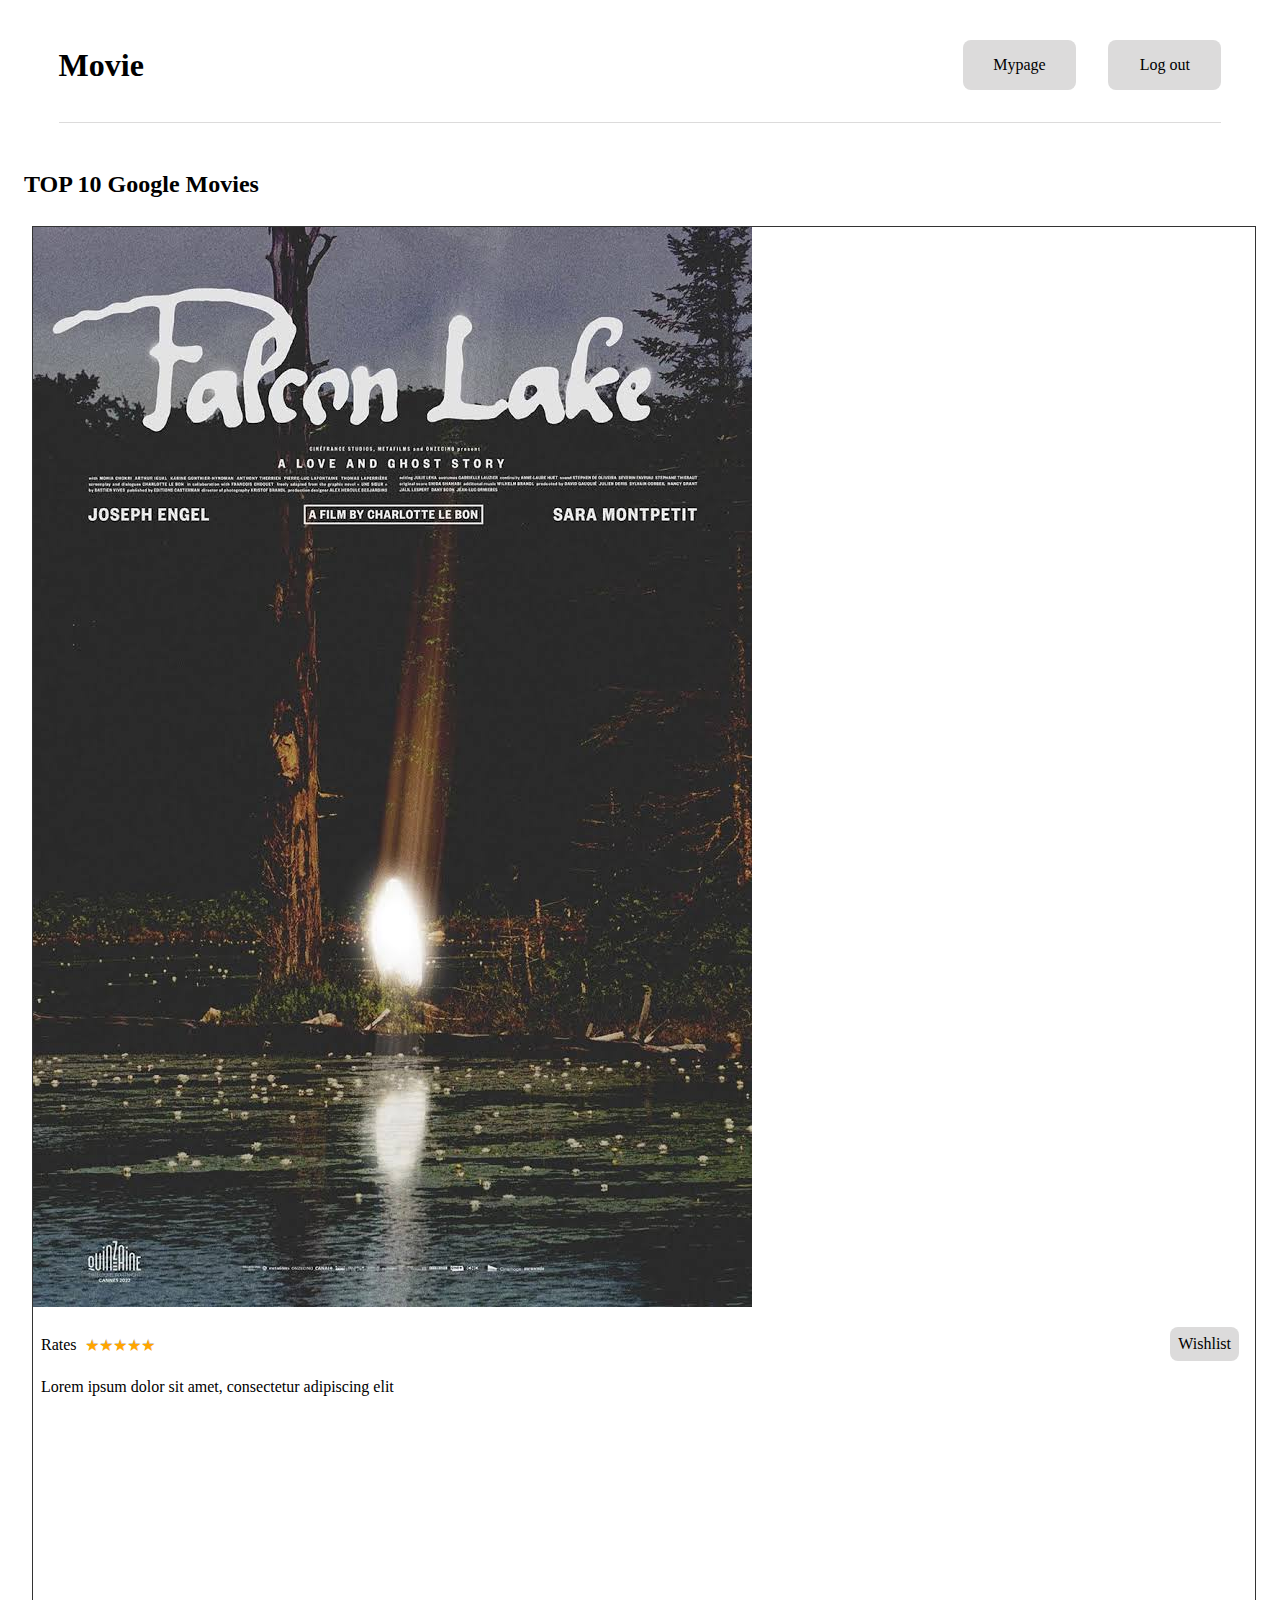
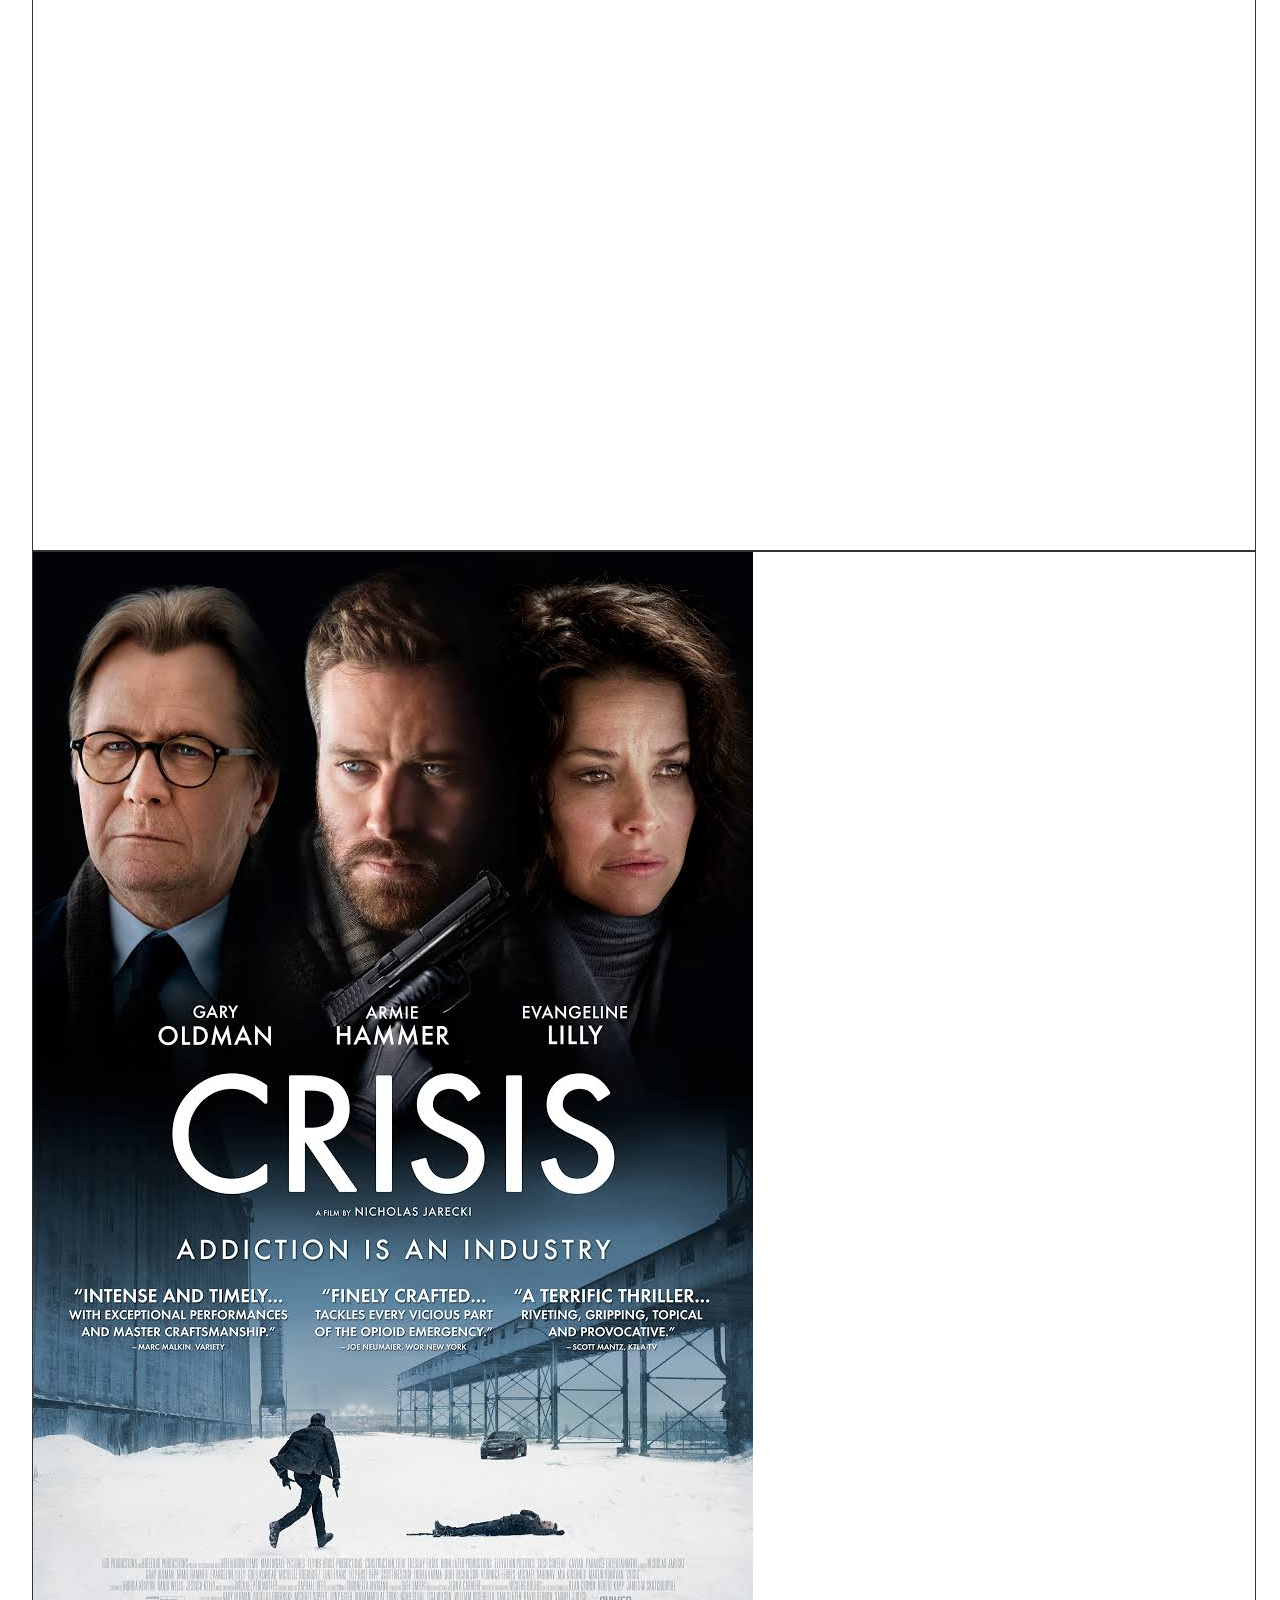
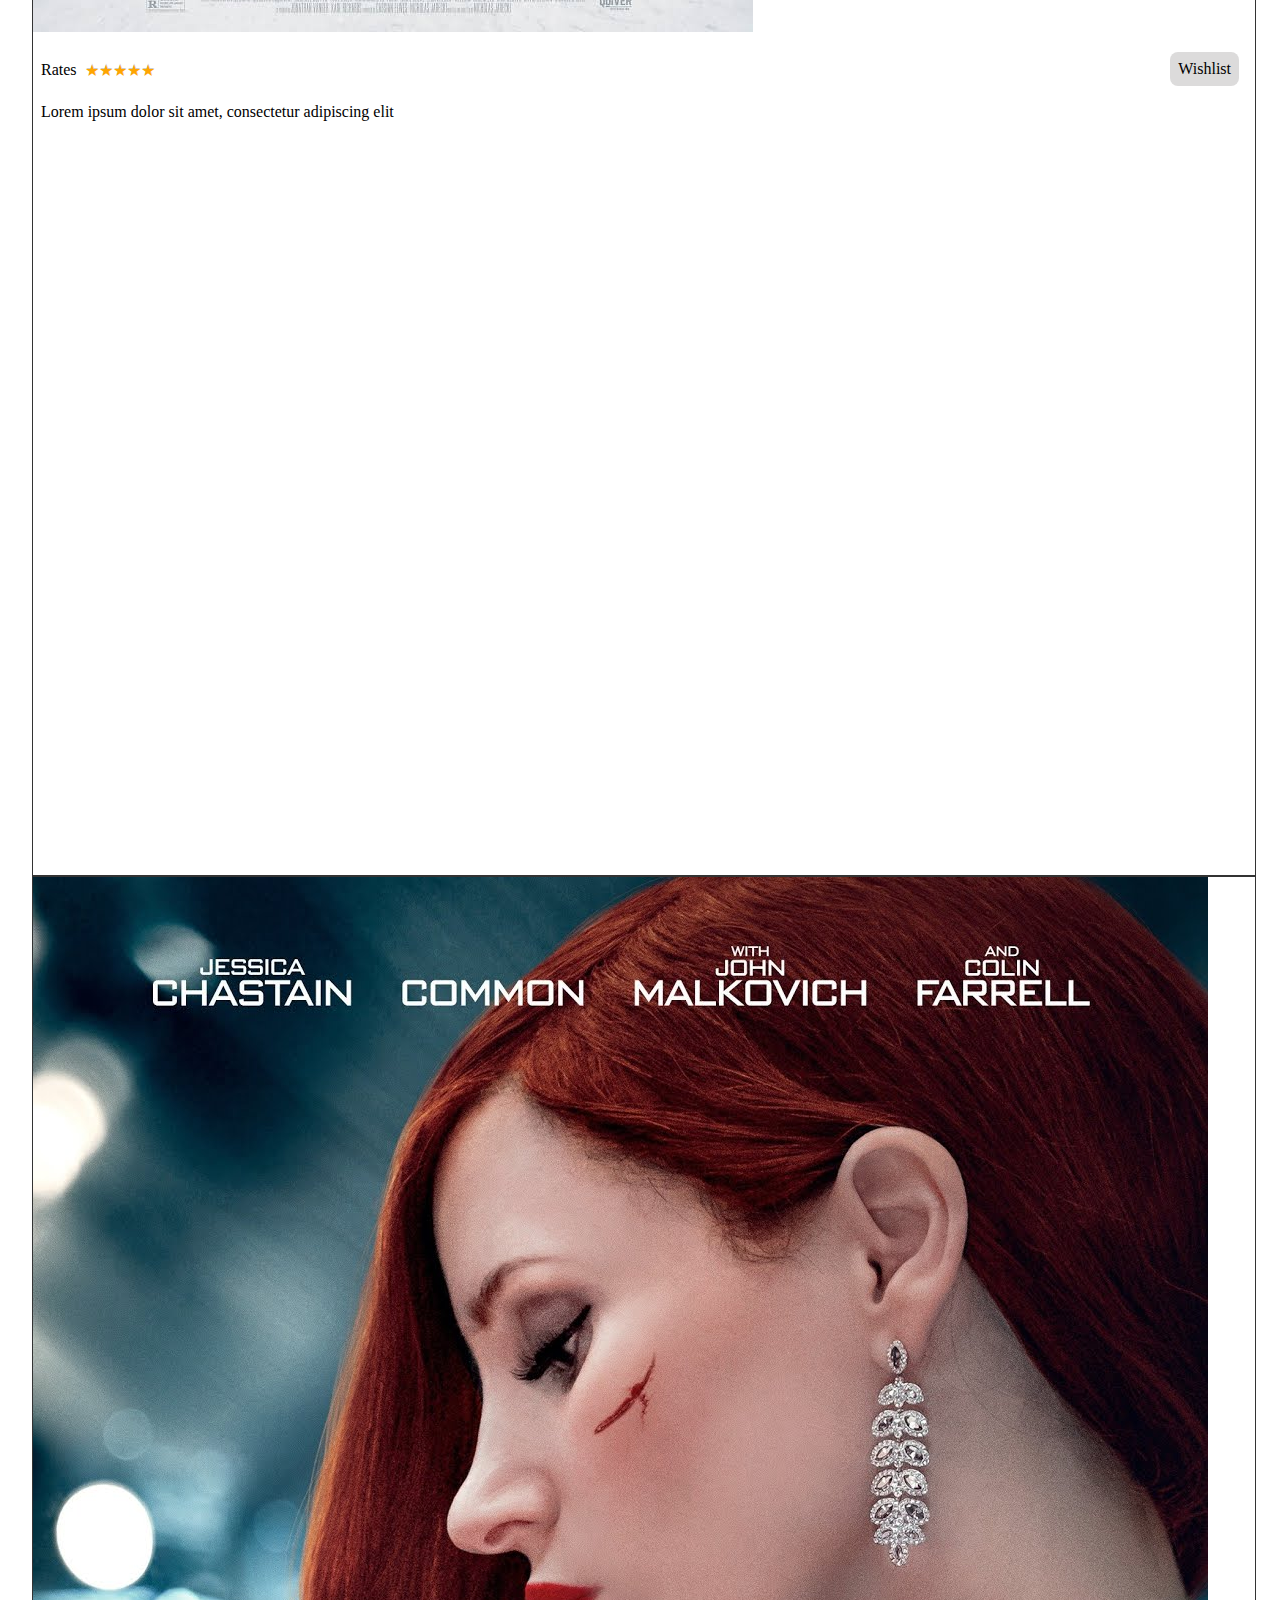
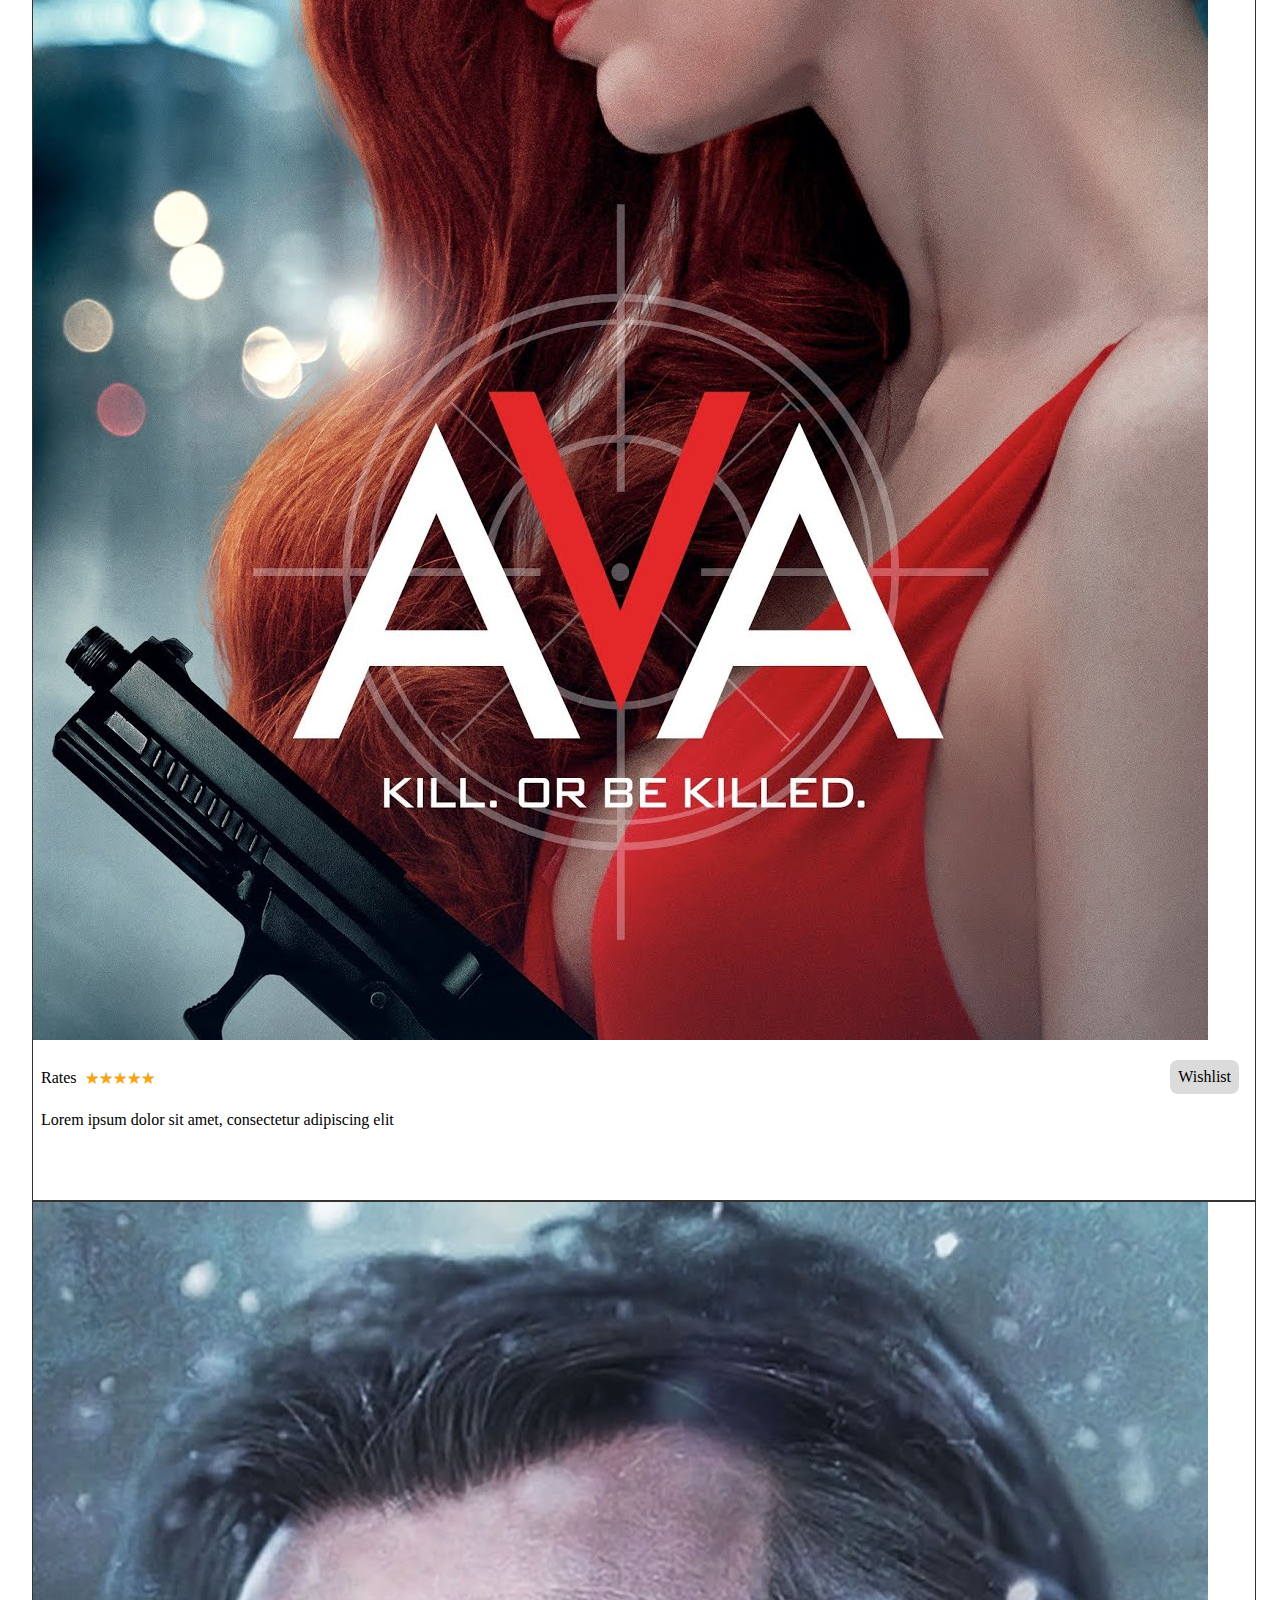
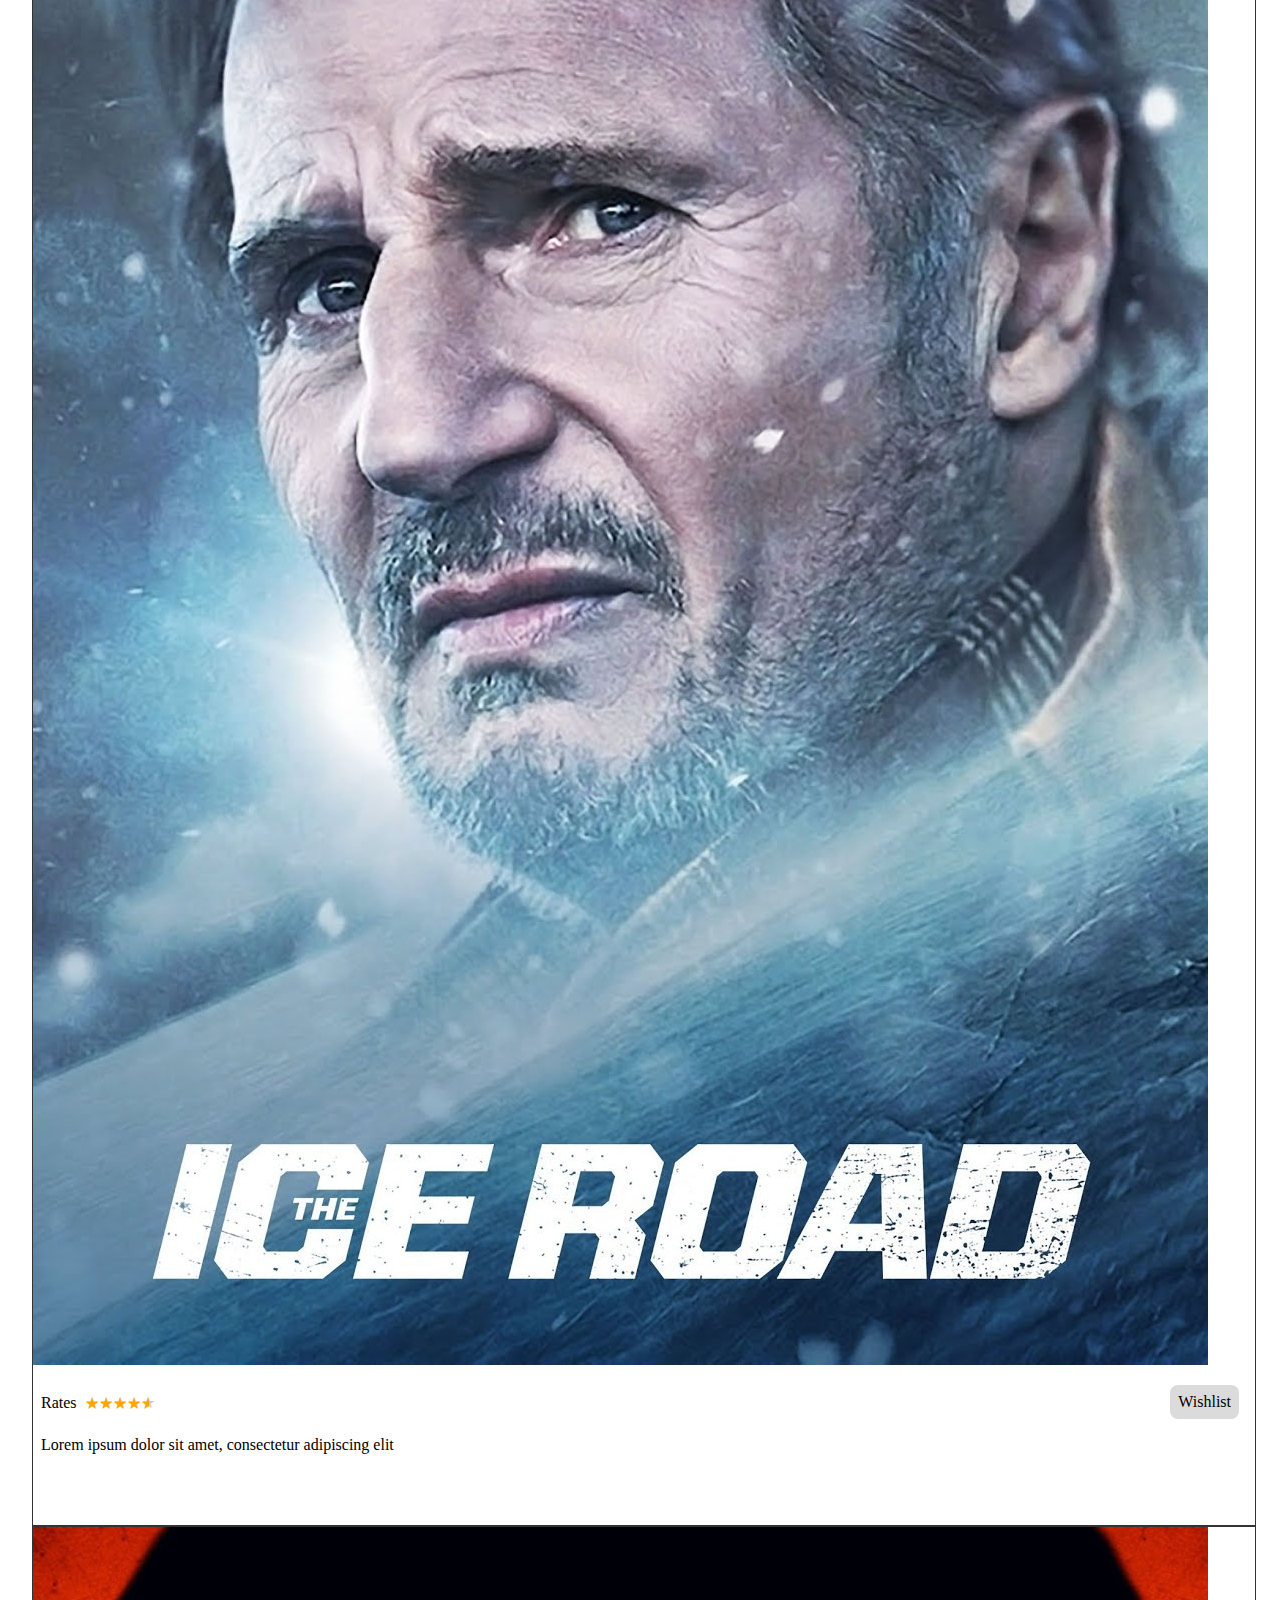
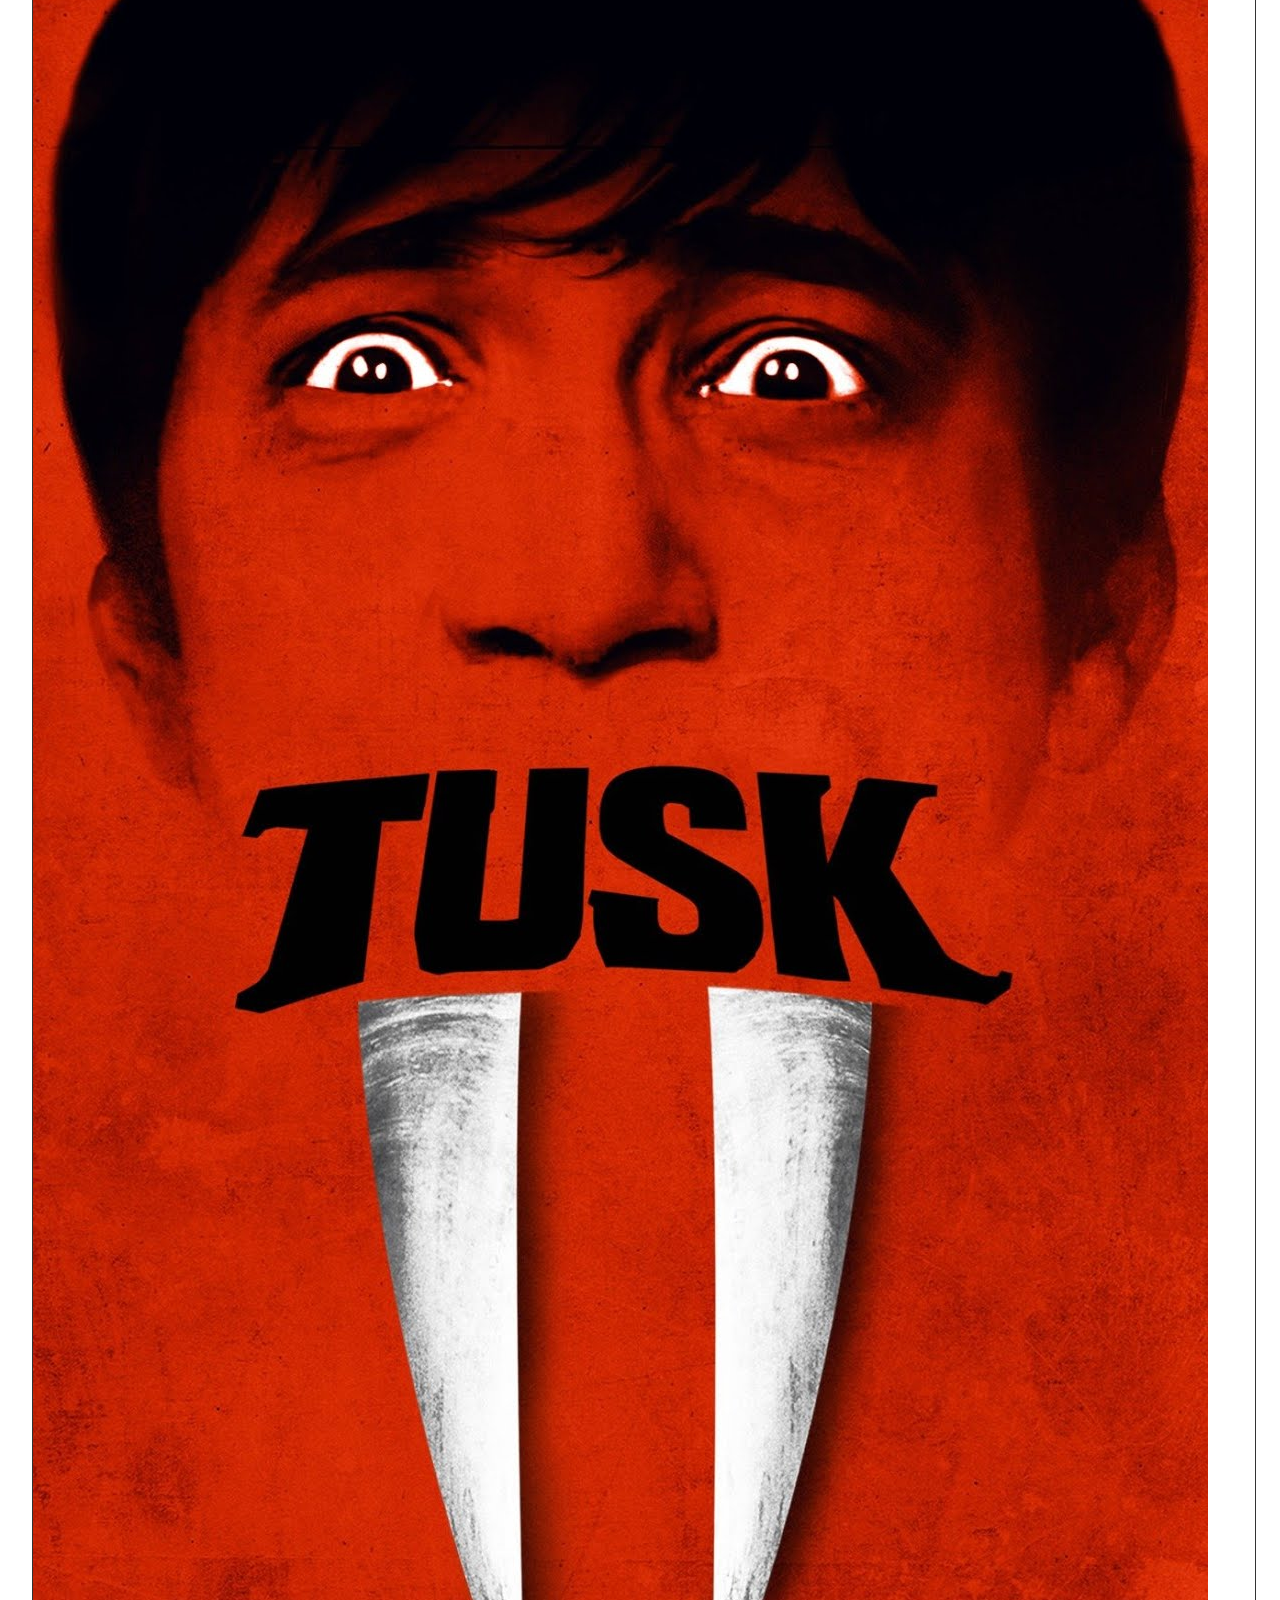
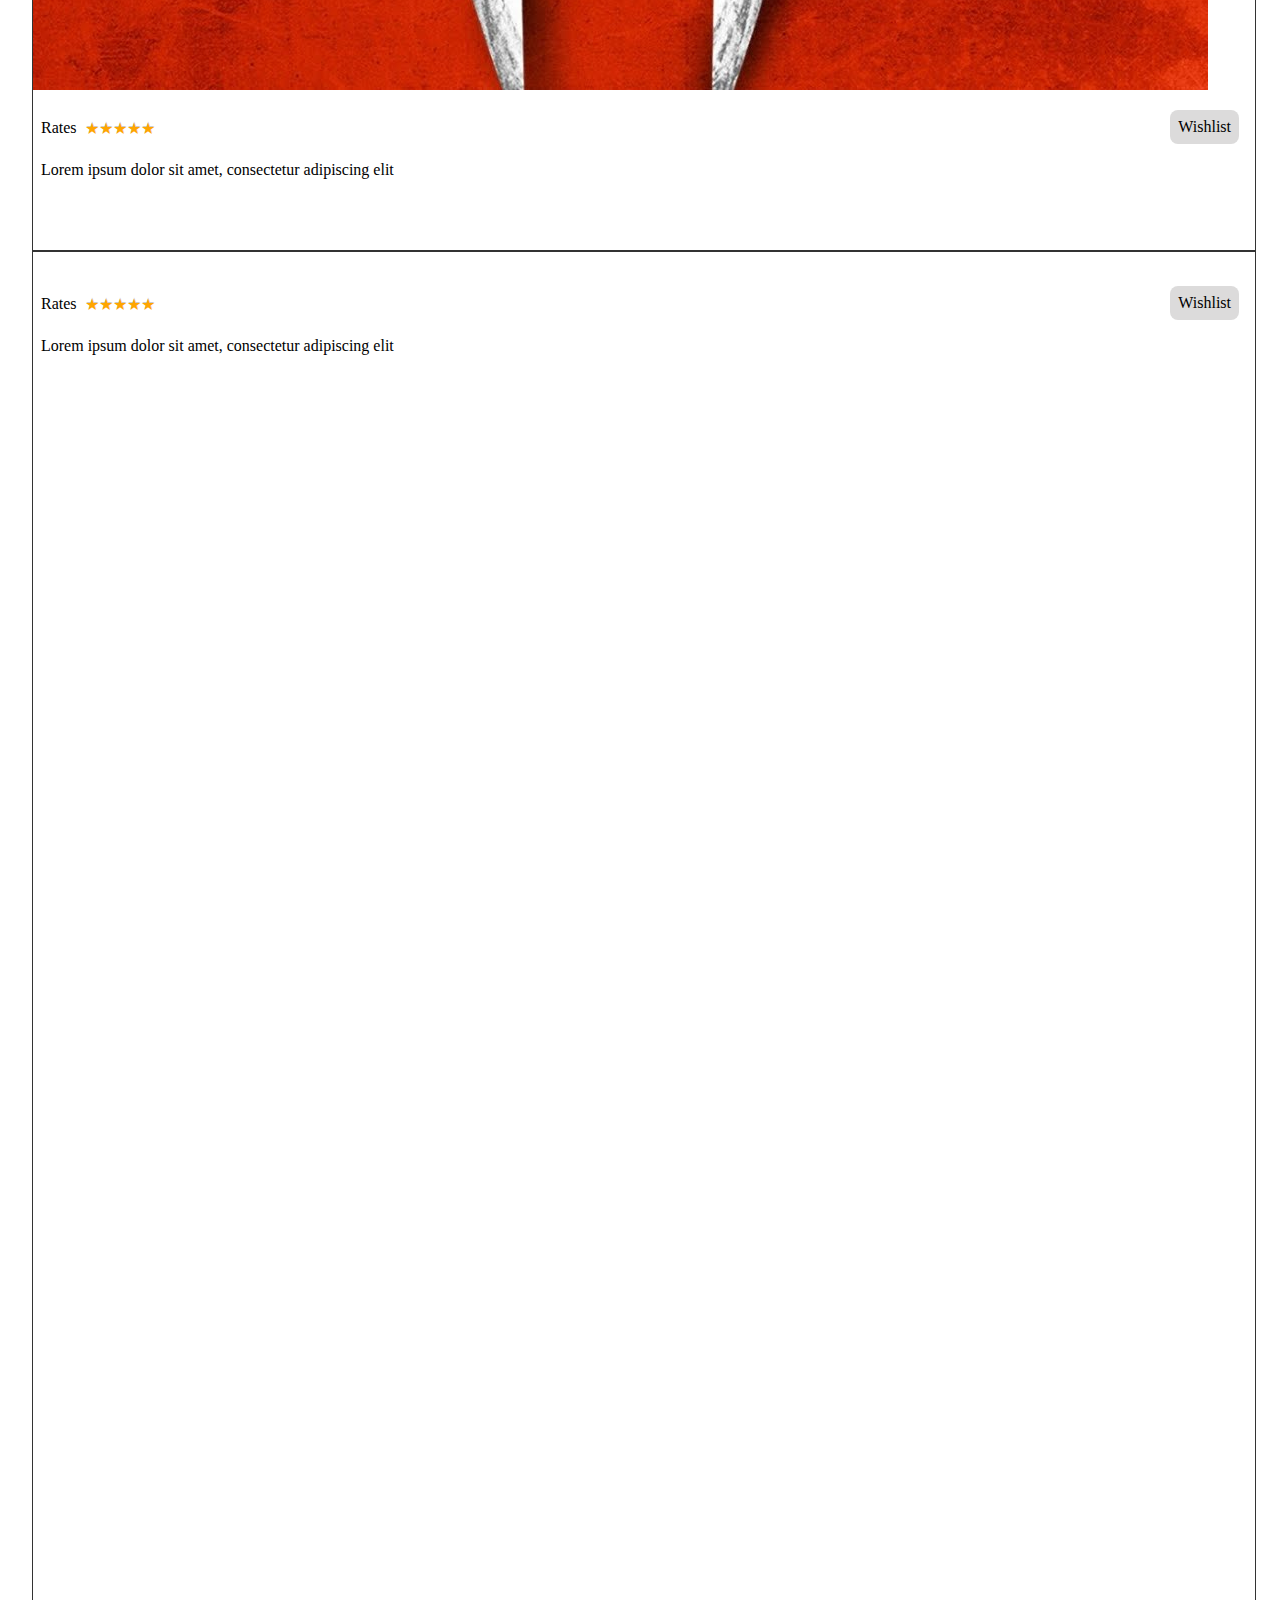
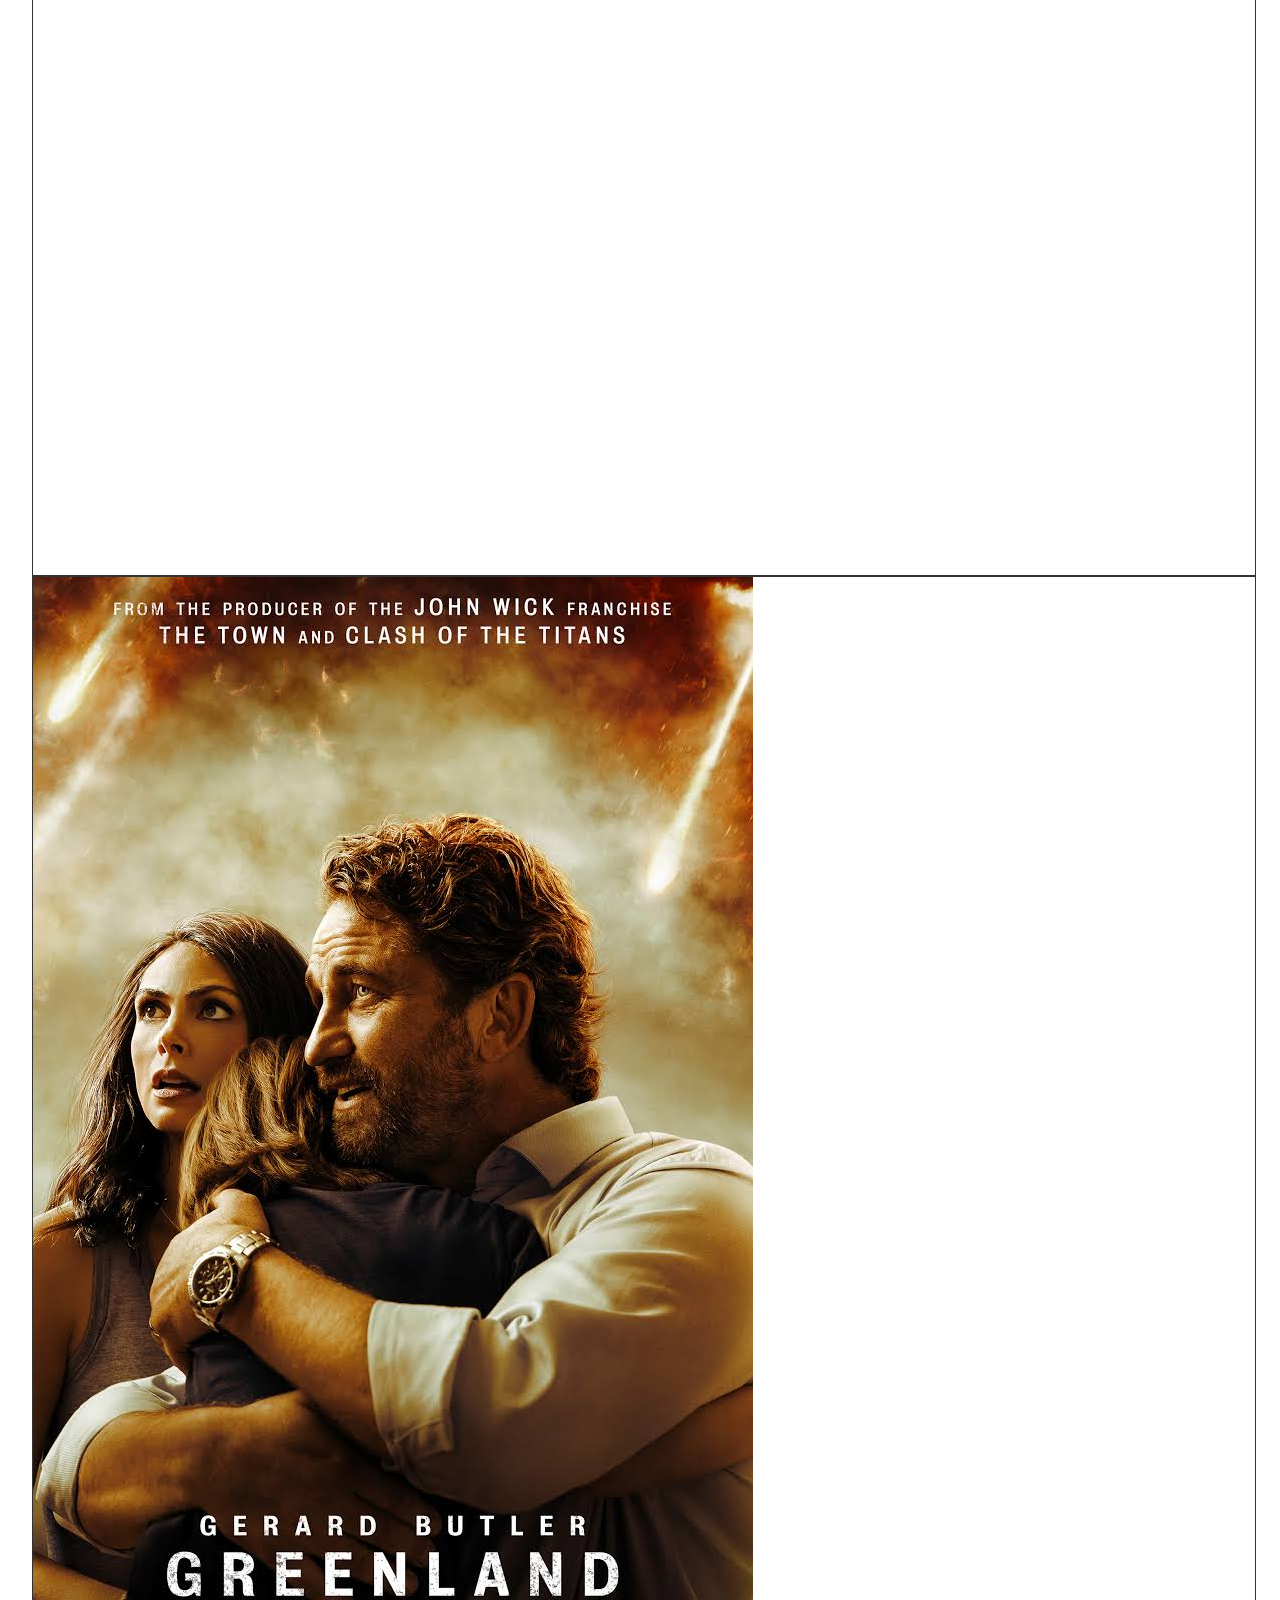
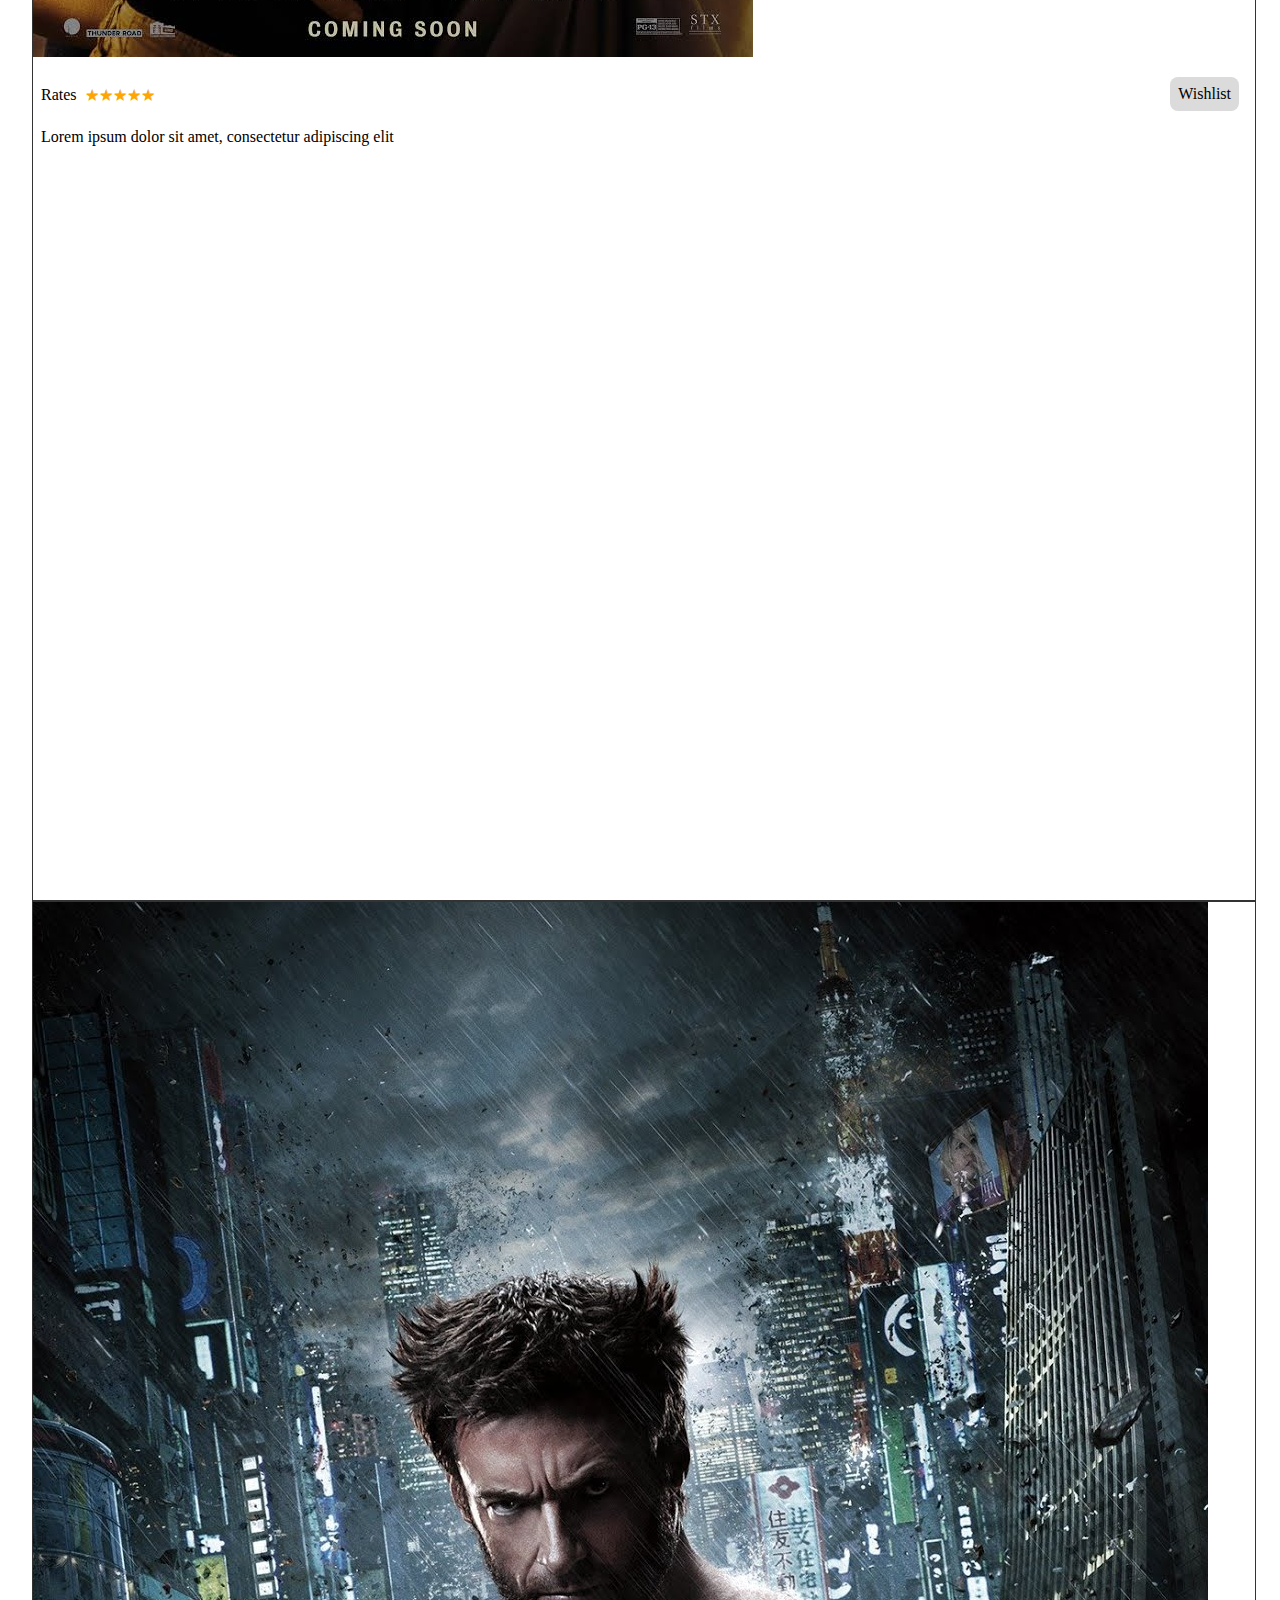
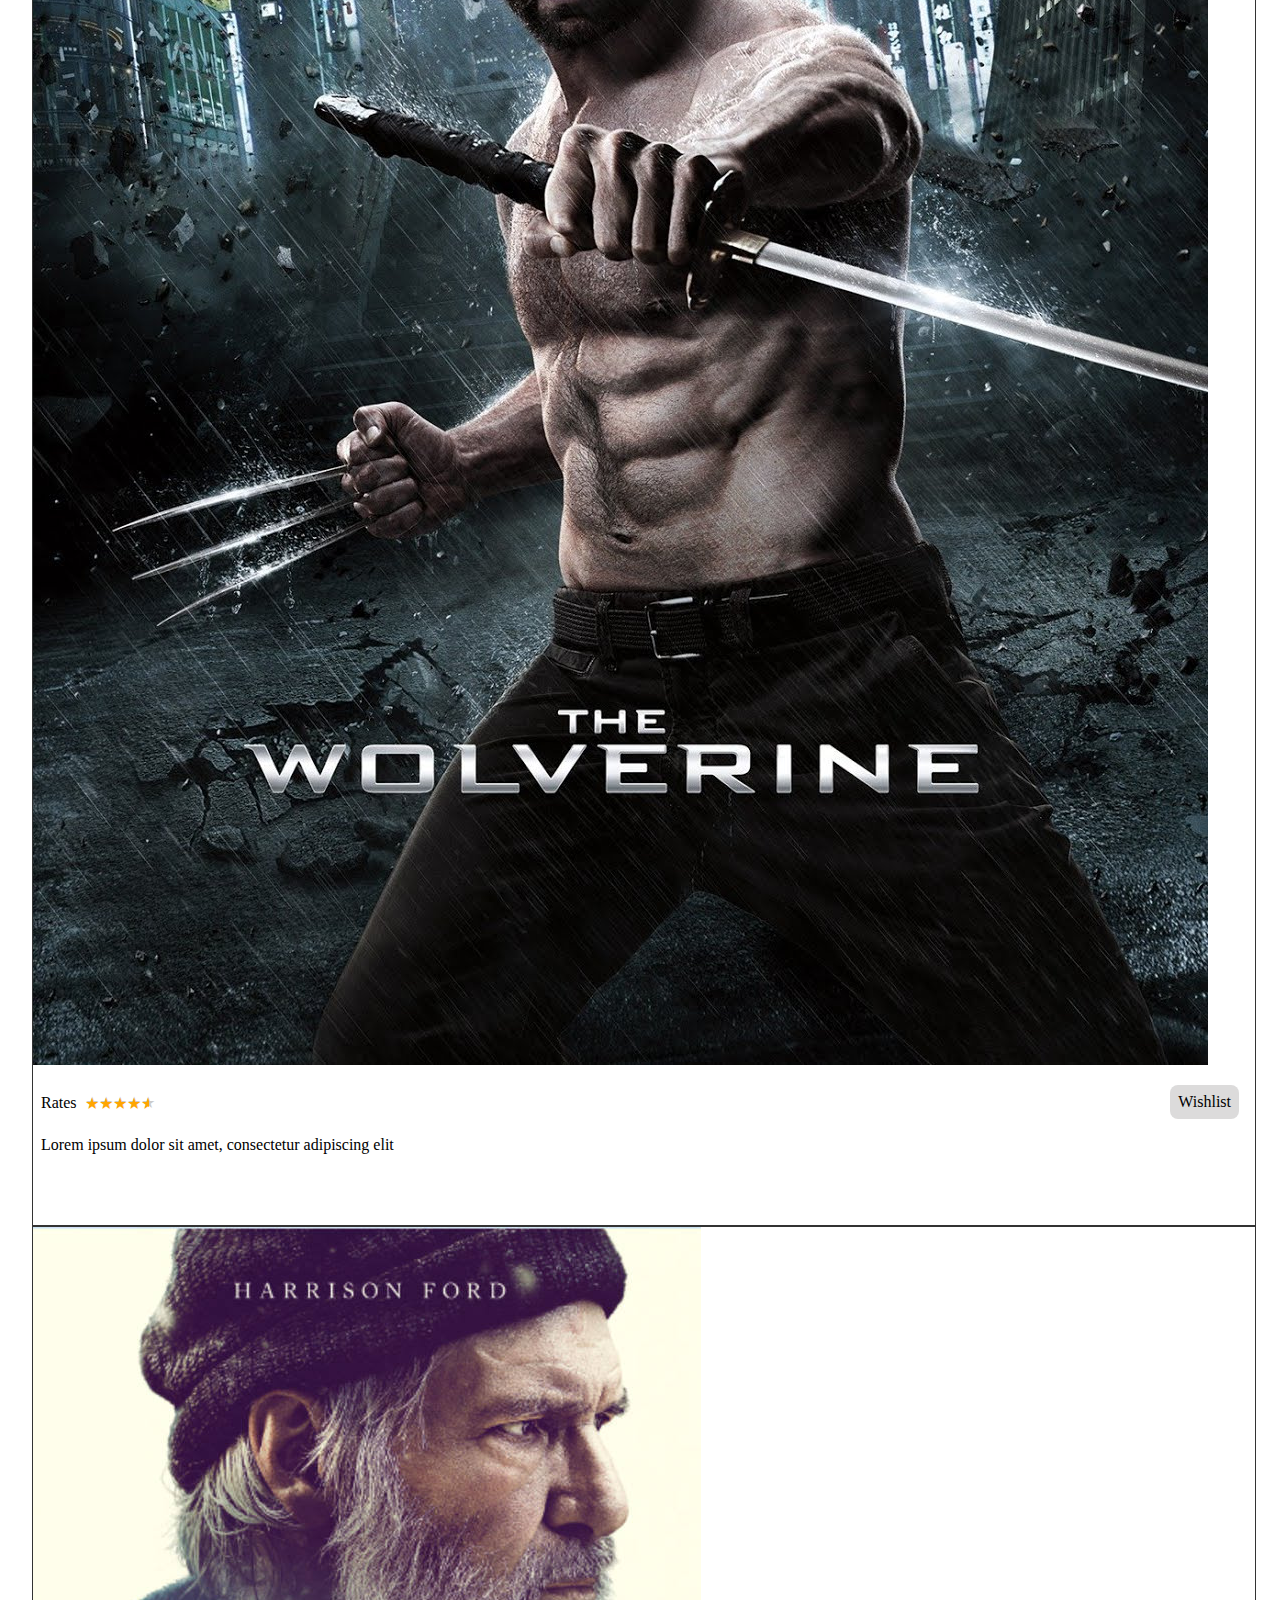
==== index_login.html @ aaa8233e "index loging update" ====
<!DOCTYPE html>
<html lang="en">

<head>
    <meta charset="UTF-8">
    <meta name="viewport" content="width=device-width, initial-scale=1.0">
    <title>Main | Movie Website</title>
    <!-- reset css -->
    <link rel="stylesheet" href="https://unpkg.com/ress/dist/ress.min.css">
    <!-- css -->
    <link rel="stylesheet" href="./css/main.css">
    <!-- swiper -->
    <link rel="stylesheet" href="https://cdnjs.cloudflare.com/ajax/libs/Swiper/8.2.6/swiper-bundle.min.css"
        integrity="sha512-iDPwu4/flStAQwiwb+w4cNFOxNkc61+a8/f0ut0sb8krDqKCLvuE8wj8MFUGlT71OBSDtpYwbU4BPg0f+qO9vg=="
        crossorigin="anonymous" referrerpolicy="no-referrer" />
</head>

<body>
    <div class="container">
        <header class="header">
            <div class="headerItems">
                <div class="headerLogo">
                    <h1><a href=""><img src="" alt="">Movie</a></h1>
                </div>
                <ul class="headerBox">
                    <li class="headerLogin"><a href="./profile.html" class="headerLink">Mypage</a></li>
                    <li class="headerSignup"><a href="./index.html" class="headerLink">Log out</a></li>
                </ul>
            </div>
        </header>
        <main>
            <section class="movie wrapper">
                <div class="movieTitle">
                    <h2>TOP 10 Google Movies</h2>
                </div>
                <div class="swiper">
                    <ul class="movieBox swiper-wrapper">
                        <li class="movieCard swiper-slide">
                            <a href="./detail.html/detail_Falcon.html"><img src="./img/Google/Falcon_Lake.png" alt=""></a>
                            <div class="movieDes">
                                <div class="movieFlex">
                                    <p>Rates<span class="movieStar"></span></p>
                                    <a class="movieBtn" id="movieBtn">Wishlist</a>
                                </div>
                                <p class="movieSum">Lorem ipsum dolor sit amet, consectetur adipiscing elit</p>
                            </div>
                        </li>
                        <li class="movieCard swiper-slide">
                            <a href="./detail.html/detail_Crisis.html"><img src="./img/Google/Crisis.png" alt="" class="movieImg"></a>
                            <div class="movieDes">
                                <div class="movieFlex">
                                    <p>Rates<span class="movieStar"></span></p>
                                    <a class="movieBtn" id="movieBtn">Wishlist</a>
                                </div>
                                <p class="movieSum">Lorem ipsum dolor sit amet, consectetur adipiscing elit</p>
                            </div>
                        </li>
                        <li class="movieCard swiper-slide">
                            <a href="./detail.html/detail_Ava.html"><img src="./img/Google/Ava.png" alt=""></a>
                            <div class="movieDes">
                                <div class="movieFlex">
                                    <p>Rates<span class="movieStar"></span></p>
                                    <a class="movieBtn" id="movieBtn">Wishlist</a>
                                </div>
                                <p class="movieSum">Lorem ipsum dolor sit amet, consectetur adipiscing elit</p>
                            </div>
                        </li>
                        <li class="movieCard swiper-slide">
                            <a href="./detail.html/detail_Ice_Road.html"><img src="./img/Google/The_Ice_Road.png" alt=""></a>
                            <div class="movieDes">
                                <div class="movieFlex">
                                    <p>Rates<span class="movieStar"></span></p>
                                    <a class="movieBtn" id="movieBtn">Wishlist</a>
                                </div>
                                <p class="movieSum">Lorem ipsum dolor sit amet, consectetur adipiscing elit</p>
                            </div>
                        </li>
                        <li class="movieCard swiper-slide">
                            <a href="./detail.html/detail_Tusk.html"><img src="./img/Google/Tusk.png" alt=""></a>
                            <div class="movieDes">
                                <div class="movieFlex">
                                    <p>Rates<span class="movieStar"></span></p>
                                    <a class="movieBtn" id="movieBtn">Wishlist</a>
                                </div>
                                <p class="movieSum">Lorem ipsum dolor sit amet, consectetur adipiscing elit</p>
                            </div>
                        </li>
                        <li class="movieCard swiper-slide">
                            <a href="./detail.html/detail_wolf_and_the_lion.html"><img src="./img/Google/The_Wolf_and_the_Lion.png" alt=""></a>
                            <div class="movieDes">
                                <div class="movieFlex">
                                    <p>Rates<span class="movieStar"></span></p>
                                    <a class="movieBtn" id="movieBtn">Wishlist</a>
                                </div>
                                <p class="movieSum">Lorem ipsum dolor sit amet, consectetur adipiscing elit</p>
                            </div>
                        </li>
                        <li class="movieCard swiper-slide">
                            <a href="./detail.html/detail_Gleenland.html"><img src="./img/Google/Greenland.png" alt=""></a>
                            <div class="movieDes">
                                <div class="movieFlex">
                                    <p>Rates<span class="movieStar"></span></p>
                                    <a class="movieBtn" id="movieBtn">Wishlist</a>
                                </div>
                                <p class="movieSum">Lorem ipsum dolor sit amet, consectetur adipiscing elit</p>
                            </div>
                        </li>
                        <li class="movieCard swiper-slide">
                            <a href="./detail.html/detail_Wolveline.html"><img src="./img/Google/The_Wolverine.png" alt=""></a>
                            <div class="movieDes">
                                <div class="movieFlex">
                                    <p>Rates<span class="movieStar"></span></p>
                                    <a class="movieBtn" id="movieBtn">Wishlist</a>
                                </div>
                                <p class="movieSum">Lorem ipsum dolor sit amet, consectetur adipiscing elit</p>
                            </div>
                        </li>
                        <li class="movieCard swiper-slide">
                            <a href="./detail.html/detail_Call_of_the_Wild.html"><img src="./img/Google/The_Call_of_the_Wild.png" alt=""></a>
                            <div class="movieDes">
                                <div class="movieFlex">
                                    <p>Rates<span class="movieStar"></span></p>
                                    <a class="movieBtn" id="movieBtn">Wishlist</a>
                                </div>
                                <p class="movieSum">Lorem ipsum dolor sit amet, consectetur adipiscing elit</p>
                            </div>
                        </li>
                        <li class="movieCard swiper-slide">
                            <a href="./detail.html/detail_Little_Italy.html"><img src="./img/Google/Little_Italy.png" alt=""></a>
                            <div class="movieDes">
                                <div class="movieFlex">
                                    <p>Rates<span class="movieStar"></span></p>
                                    <a class="movieBtn" id="movieBtn">Wishlist</a>
                                </div>
                                <p class="movieSum">Lorem ipsum dolor sit amet, consectetur adipiscing elit</p>
                            </div>
                        </li>
                    </ul>
                    <!-- slider side arrows -->
                    <!-- <div class="swiper-button-prev"></div> -->
                    <!-- <div class="swiper-button-next"></div> -->
                </div>
            </section>
            <section class="movie wrapper">
                <div class="movieTitle">
                    <h2>TOP 10 Netflix Movies</h2>
                </div>
                <div class="swiper">
                    <ul class="movieBox swiper-wrapper">
                        <li class="movieCard swiper-slide">
                            <a href="./detail.html/detail_The_Batman.html"><img src="./img/Netflix/The_Batman.png" alt=""></a>
                            <div class="movieDes">
                                <div class="movieFlex">
                                    <p>Rates<span class="movieStar"></span></p>
                                    <a class="movieBtn" id="movieBtn">Wishlist</a>
                                </div>
                                <p class="movieSum">Lorem ipsum dolor sit amet, consectetur adipiscing elit</p>
                            </div>
                        </li>
                        <li class="movieCard swiper-slide">
                            <a href="./detail.html/detail_The_Out_Laws.html"><img src="./img/Netflix/The_Out_Laws.png" alt=""></a>
                            <div class="movieDes">
                                <div class="movieFlex">
                                    <p>Rates<span class="movieStar"></span></p>
                                    <a class="movieBtn" id="movieBtn">Wishlist</a>
                                </div>
                                <p class="movieSum">Lorem ipsum dolor sit amet, consectetur adipiscing elit</p>
                            </div>
                        </li>
                        <li class="movieCard swiper-slide">
                            <a href="./detail.html/detail_Unknown_Cave_of_Bones.html"><img src="./img/Netflix/Unknown_Cave_of_Bones.png" alt=""></a>
                            <div class="movieDes">
                                <div class="movieFlex">
                                    <p>Rates<span class="movieStar"></span></p>
                                    <a class="movieBtn" id="movieBtn">Wishlist</a>
                                </div>
                                <p class="movieSum">Lorem ipsum dolor sit amet, consectetur adipiscing elit</p>
                            </div>
                        </li>
                        <li class="movieCard swiper-slide">
                            <a href="./detail.html/detail_Bird_Box_Barcelona.html"><img src="./img/Netflix/Bird_Box_Barcelona.png" alt=""></a>
                            <div class="movieDes">
                                <div class="movieFlex">
                                    <p>Rates<span class="movieStar"></span></p>
                                    <a class="movieBtn" id="movieBtn">Wishlist</a>
                                </div>
                                <p class="movieSum">Lorem ipsum dolor sit amet, consectetur adipiscing elit</p>
                            </div>
                        </li>
                        <li class="movieCard swiper-slide">
                            <a href="./detail.html/detail_Escape_Room.html"><img src="./img/Netflix/Escape_Room.png" alt=""></a>
                            <div class="movieDes">
                                <div class="movieFlex">
                                    <p>Rates<span class="movieStar"></span></p>
                                    <a class="movieBtn" id="movieBtn">Wishlist</a>
                                </div>
                                <p class="movieSum">Lorem ipsum dolor sit amet, consectetur adipiscing elit</p>
                            </div>
                        </li>
                        <li class="movieCard swiper-slide">
                            <a href="./detail.html/detail_Fist_Fight.html"><img src="./img/Netflix/Fist_Fight.png" alt=""></a>
                            <div class="movieDes">
                                <div class="movieFlex">
                                    <p>Rates<span class="movieStar"></span></p>
                                    <a class="movieBtn" id="movieBtn">Wishlist</a>
                                </div>
                                <p class="movieSum">Lorem ipsum dolor sit amet, consectetur adipiscing elit</p>
                            </div>
                        </li>
                        <li class="movieCard swiper-slide">
                            <a href="./detail.html/detail_Captain_Underpants.html"><img src="./img/Netflix/Captain_Underpants.png" alt=""></a>
                            <div class="movieDes">
                                <div class="movieFlex">
                                    <p>Rates<span class="movieStar"></span></p>
                                    <a class="movieBtn" id="movieBtn">Wishlist</a>
                                </div>
                                <p class="movieSum">Lorem ipsum dolor sit amet, consectetur adipiscing elit</p>
                            </div>
                        </li>
                        <li class="movieCard swiper-slide">
                            <a href="./detail.html/detail_Dungeosn_and_Dragons.html"><img src="./img/Netflix/Dungeosn_and_Dragons.png" alt=""></a>
                            <div class="movieDes">
                                <div class="movieFlex">
                                    <p>Rates<span class="movieStar"></span></p>
                                    <a class="movieBtn" id="movieBtn">Wishlist</a>
                                </div>
                                <p class="movieSum">Lorem ipsum dolor sit amet, consectetur adipiscing elit</p>
                            </div>
                        </li>
                        <li class="movieCard swiper-slide">
                            <a href="./detail.html/detail_On_The_Line.html"><img src="./img/Netflix/On_The_Line.png" alt=""></a>
                            <div class="movieDes">
                                <div class="movieFlex">
                                    <p>Rates<span class="movieStar"></span></p>
                                    <a class="movieBtn" id="movieBtn">Wishlist</a>
                                </div>
                                <p class="movieSum">Lorem ipsum dolor sit amet, consectetur adipiscing elit</p>
                            </div>
                        </li>
                        <li class="movieCard swiper-slide">
                            <a href="./detail.html/detail_The_Deepest_Breath.html"><img src="./img/Netflix/The_Deepest_Breath.png" alt=""></a>
                            <div class="movieDes">
                                <div class="movieFlex">
                                    <p>Rates<span class="movieStar"></span></p>
                                    <a class="movieBtn" id="movieBtn">Wishlist</a>
                                </div>
                                <p class="movieSum">Lorem ipsum dolor sit amet, consectetur adipiscing elit</p>
                            </div>
                        </li>
                    </ul>
                    <!-- slider side arrows -->
                    <!-- <div class="swiper-button-prev"></div> -->
                    <!-- <div class="swiper-button-next"></div> -->
                </div>
            </section>
        </main>
    </div>
    <!-- js -->
    <script src="./scripts/main.js" defer></script>
    <!-- swiper -->
    <script src="https://cdnjs.cloudflare.com/ajax/libs/Swiper/8.2.6/swiper-bundle.min.js"
        integrity="sha512-CGsqPVUZUUVx5RS41AFdu5Ghj3cKcpHxg7ae66br18nqK5dTPJ2k6srKYVHMMIvaq96QIoOE8JrqXrlWuppfEA=="
        crossorigin="anonymous" referrerpolicy="no-referrer">
        </script>
</body>

</html>
---- css/main.css ----
@charset "UTF-8";

img {
    max-width: 100%;
    height: auto;
}

a {
    text-decoration: none;
    color: inherit;
}

a:hover {
    opacity: .8;
}

li {
    list-style-type: none;
}

.container {
    max-width: 100%;
    width: 100%;
    margin: 0 auto;
}

.wrapper {
    max-width: 1240px;
    width: 100%;
    margin-right: auto;
    margin-left: auto;
    padding-right: 16px;
    padding-left: 16px;
}

/* header */
.headerItems {
    display: flex;
    justify-content: space-between;
    align-items: center;
    gap: 16px;
    margin-right: 4%;
    margin-left: 4%;
    padding-top: 16px;
    padding-bottom: 16px;
    border-bottom: 1px solid #DCDBDB;
}

.headerBox {
    display: flex;
    justify-content: flex-end;
    align-items: center;
    gap: 32px;
    width: 50%;
}

.headerLogin,
.headerSignup {
    width: calc(100%/4 - 32px);
}

.headerLink {
    display: inline-block;
    width: 100%;
    padding-top: 16px;
    padding-bottom: 16px;
    background-color: #DCDBDB;
    border-radius: 8px;
    text-align: center;
}

/* movie */
.movie {
    margin-top: 48px;
}

.movie:nth-of-type(2) {
    padding-bottom: 64px;
}

.movieBox {
    margin-top: 16px;
    padding: 8px;
}

.movieCard {
    border: 1px solid #333;
}

.movieCard:hover {
    animation: scale .2s linear forwards;
}

@keyframes scale {
    to {
        transform: scale(1.02);
    }
}

.movieFlex {
    /* for movieRate and movieBtn */
    display: flex;
    justify-content: space-between;
    align-items: center;
}

.movieStar {
    position: relative;
    margin-left: 8px;
}

.movieStar::before,
.movieStar::after {
    content: '★★★★★';
    color: orange;
}

.movieStar::before {
    color: #ccc;
}

/* star 4.5 */
.movieStar::after {
    position: absolute;
    top: 0;
    left: 0;
    overflow: hidden;
    width: 4.5em;
}

/* star 4.0 */
.movieCard:nth-of-type(4n) .movieStar::after {
    position: absolute;
    top: 0;
    left: 0;
    overflow: hidden;
    width: 4em;
}

.movieDes {
    padding: 8px;
}

.movieBtn {
    margin-right: 8px;
    padding: 8px;
    background-color: #DCDBDB;
    border-radius: 8px;
}

.movieBtn:hover {
    opacity: .8;
    cursor: pointer;
}

.movieBtn.is-active {
    background-color: green;
}

.movieSum {
    margin-top: 8px;
}

/* swiper */
.swiper-button-next,
.swiper-button-prev {
    --swiper-navigation-color: #fff;
    opacity: 0.8;
}
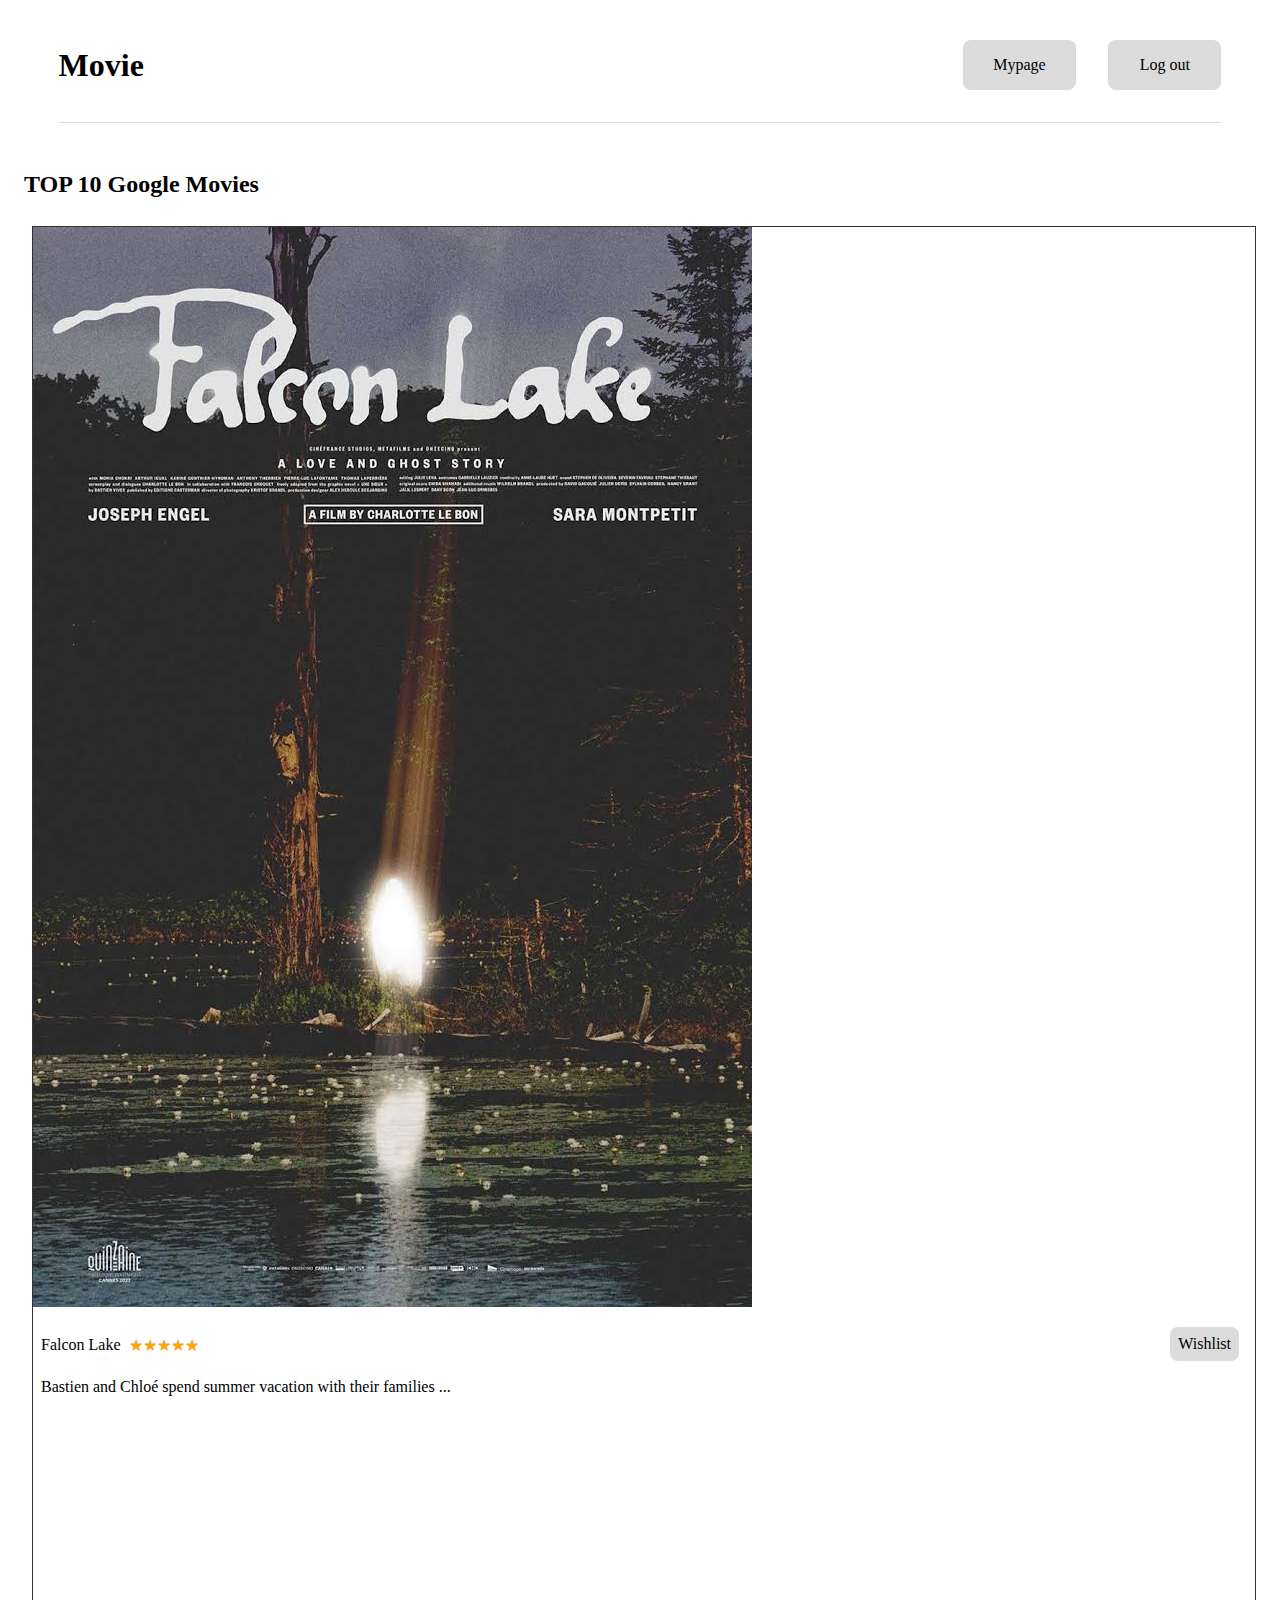
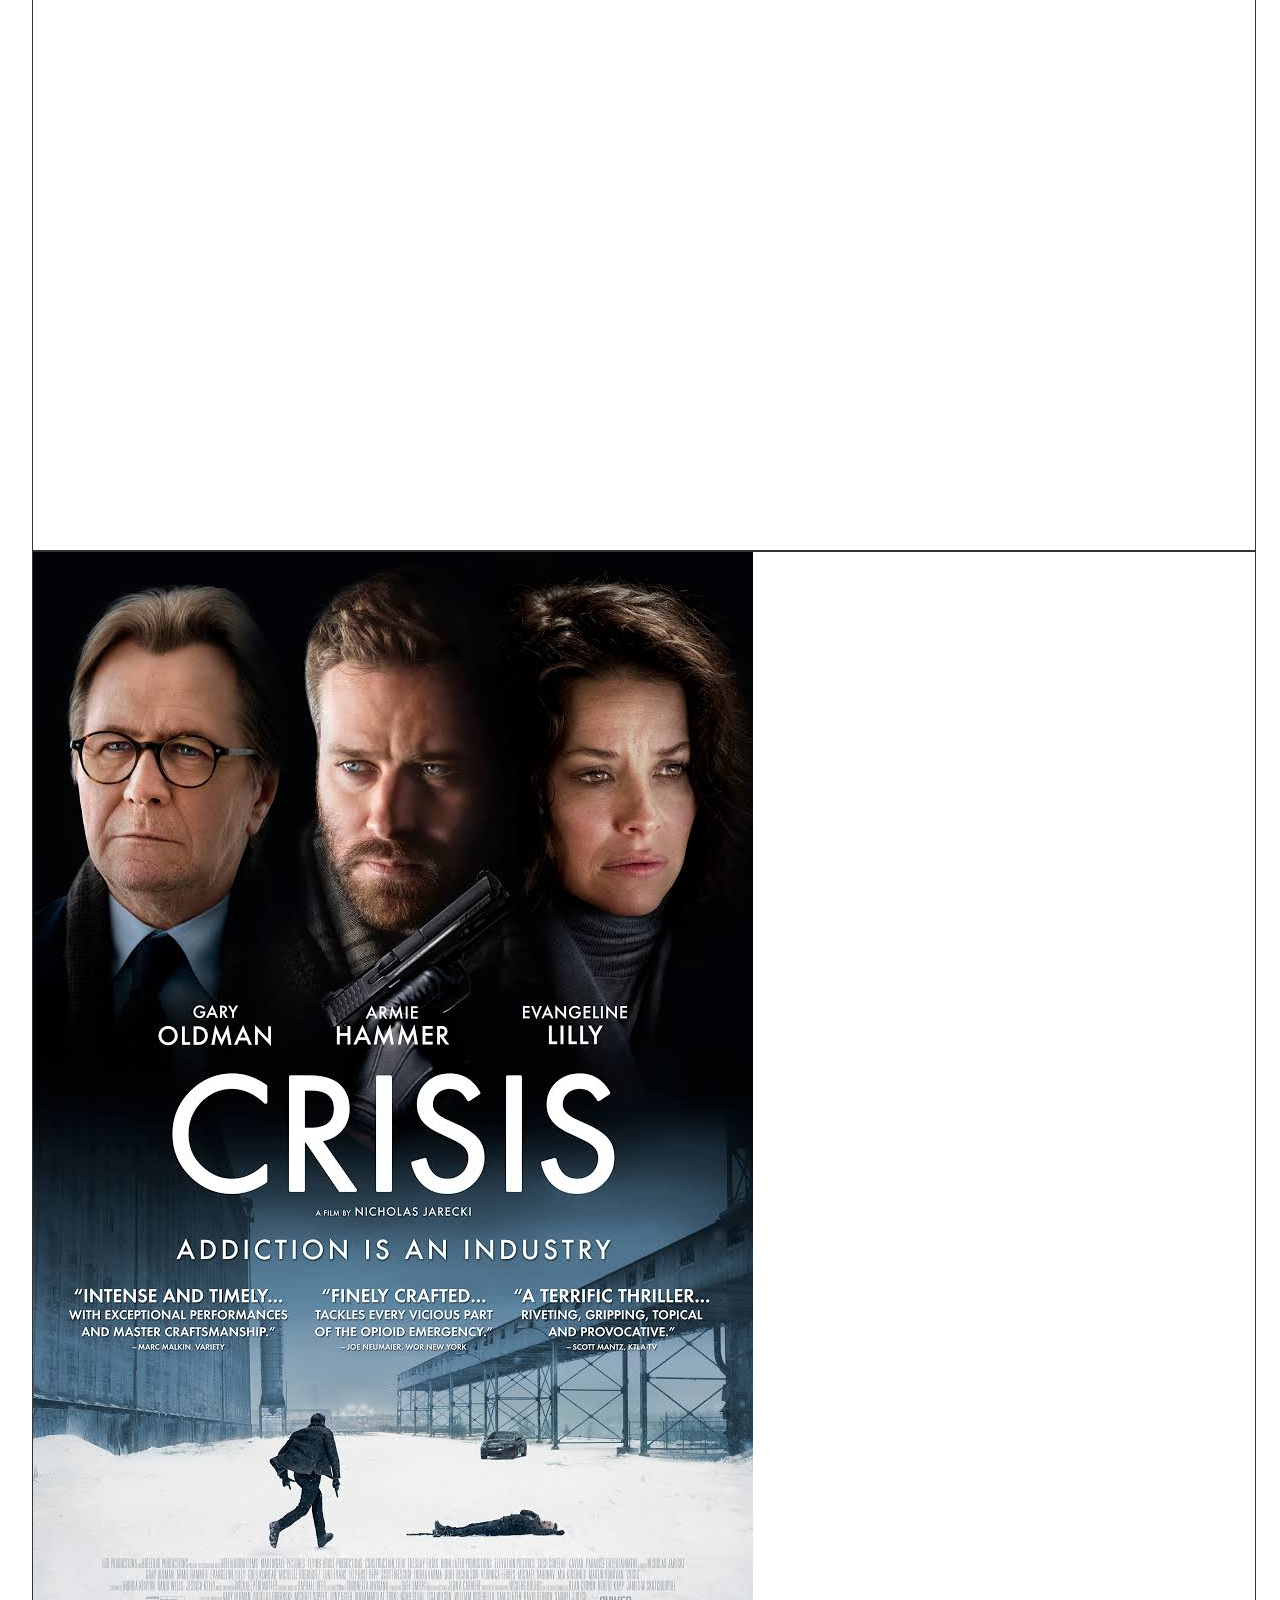
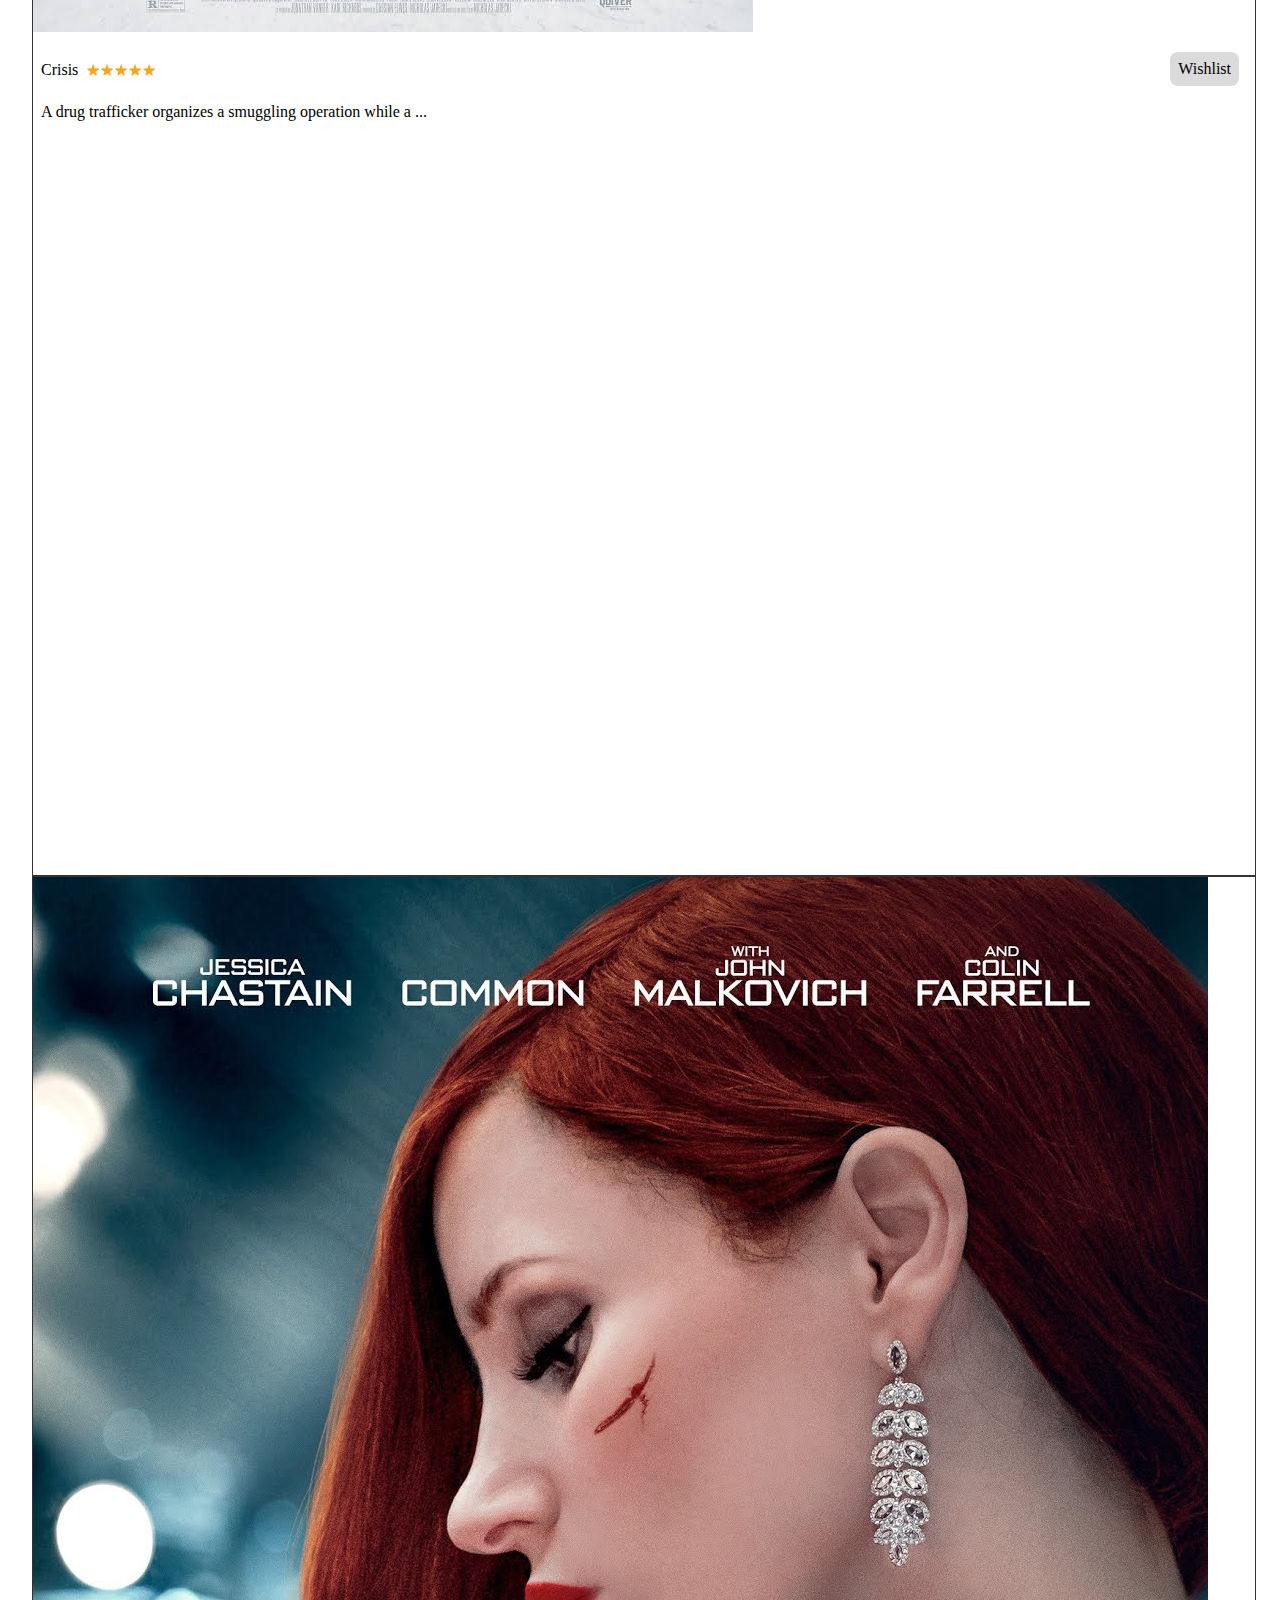
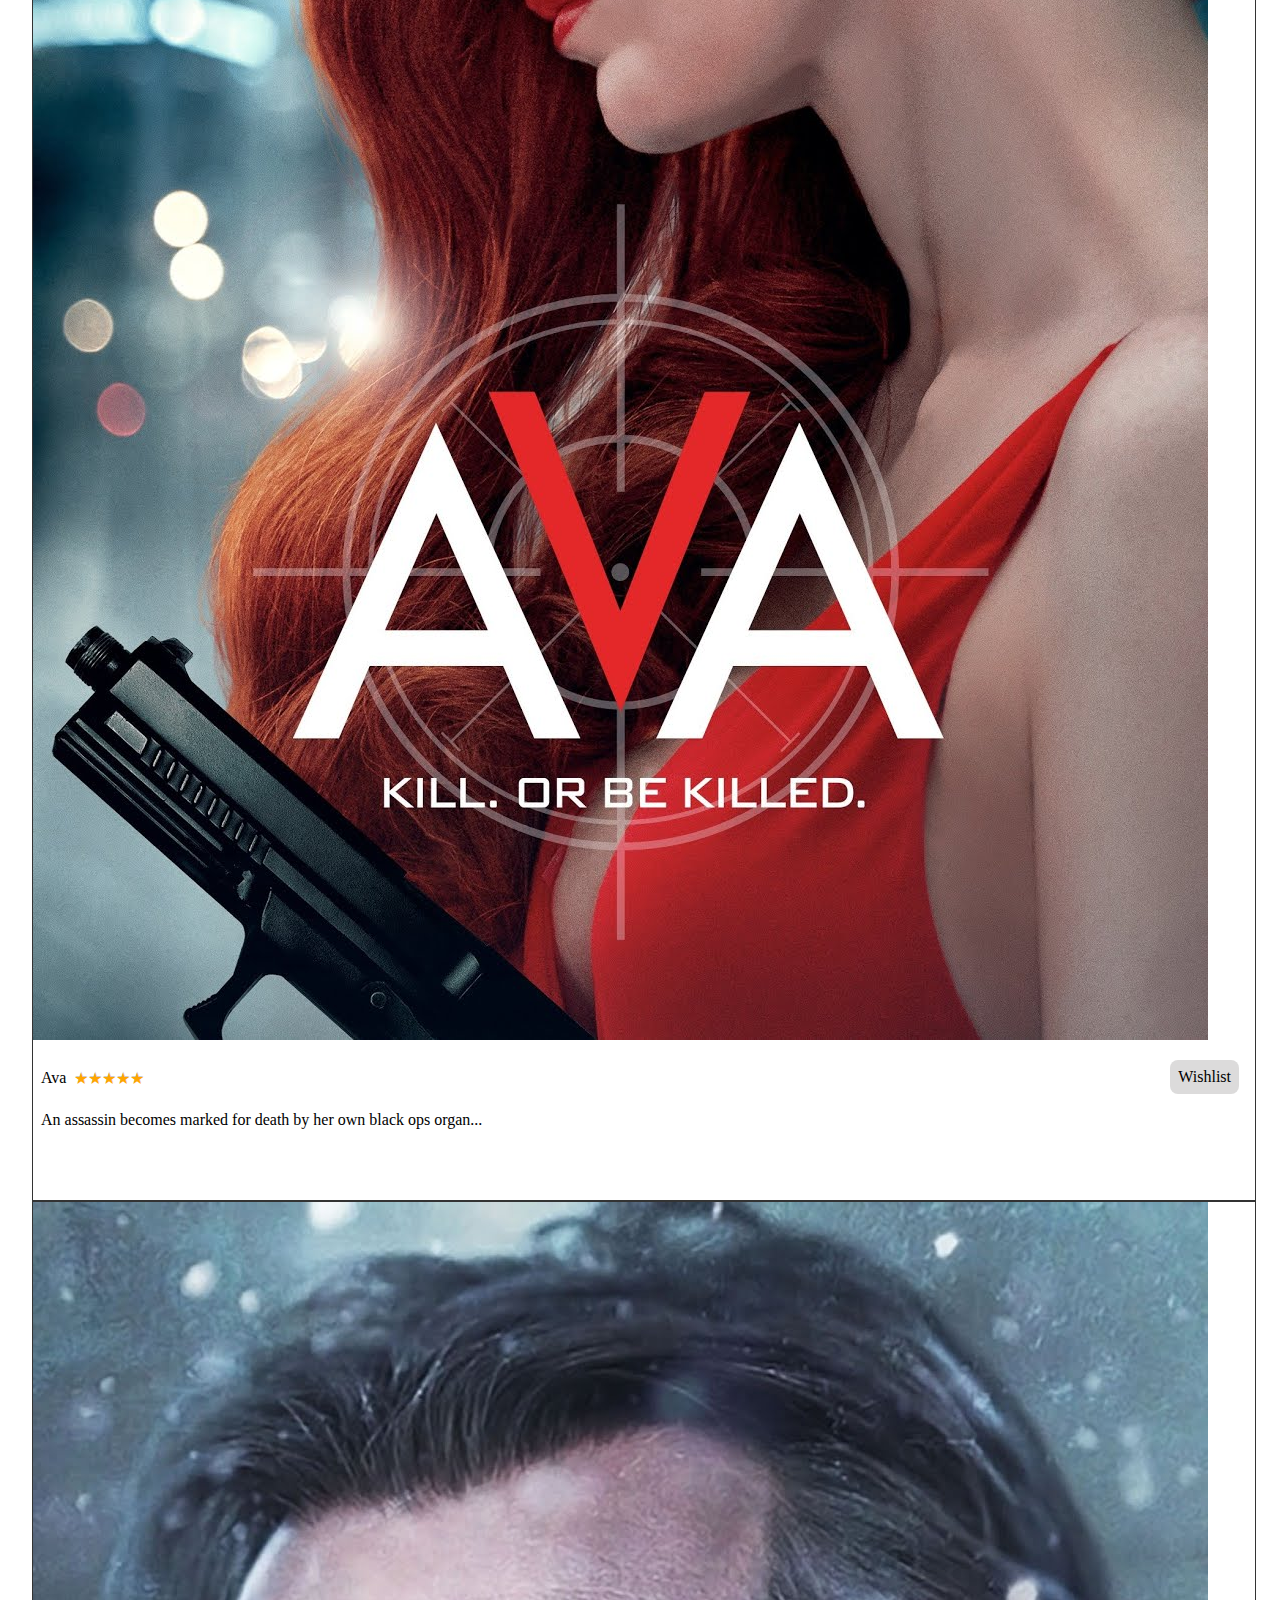
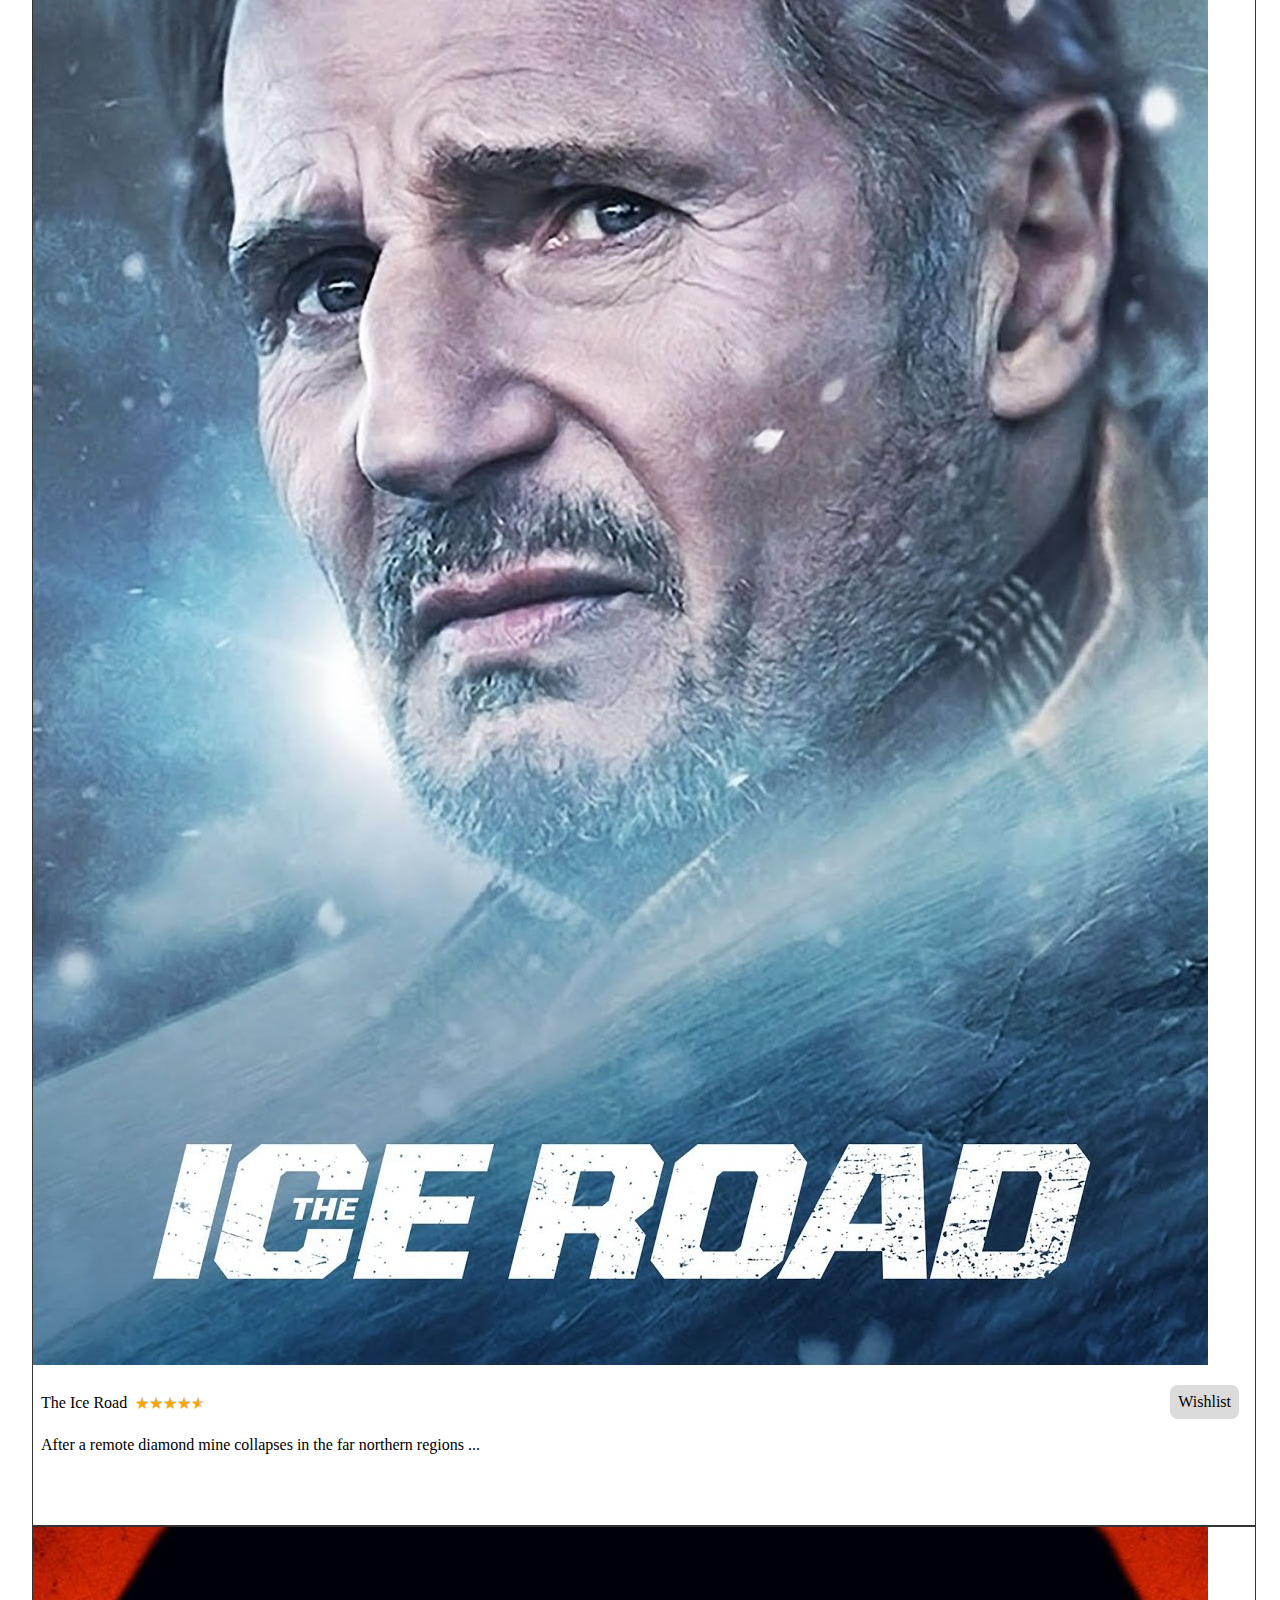
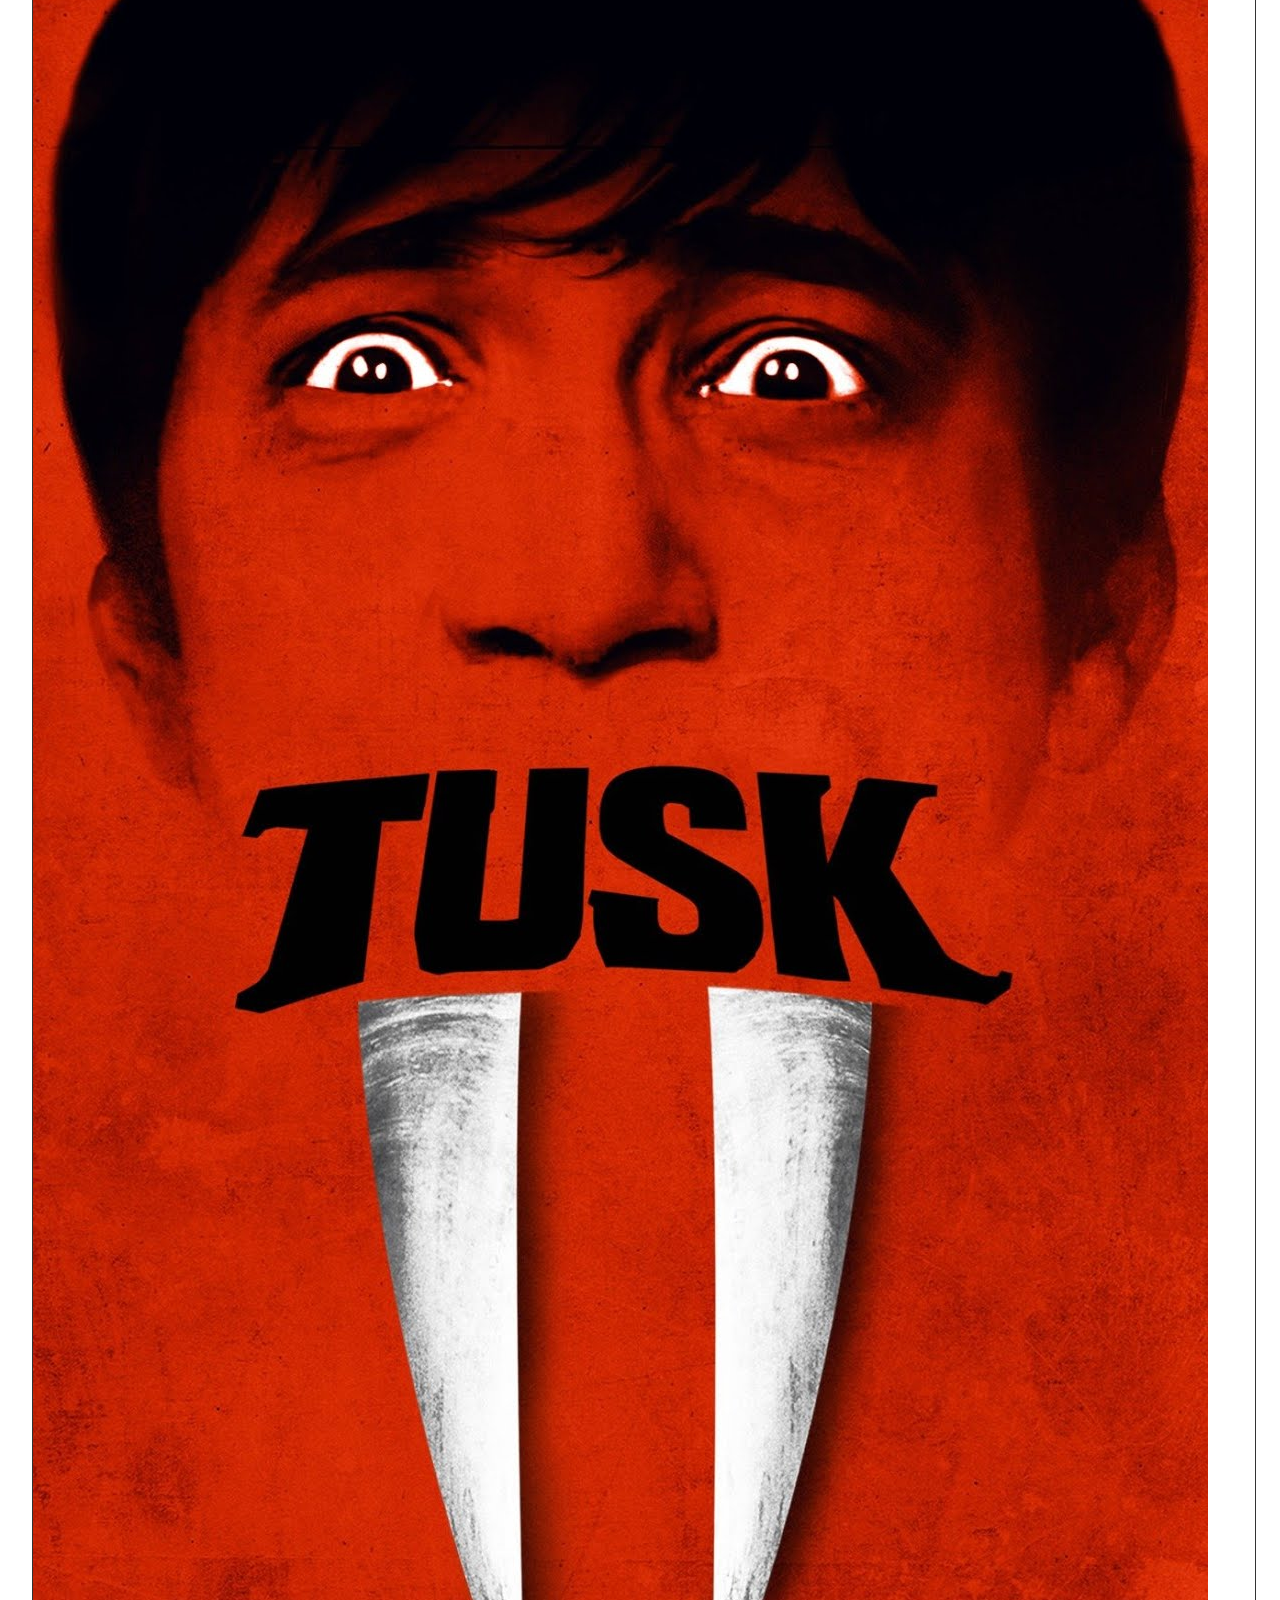
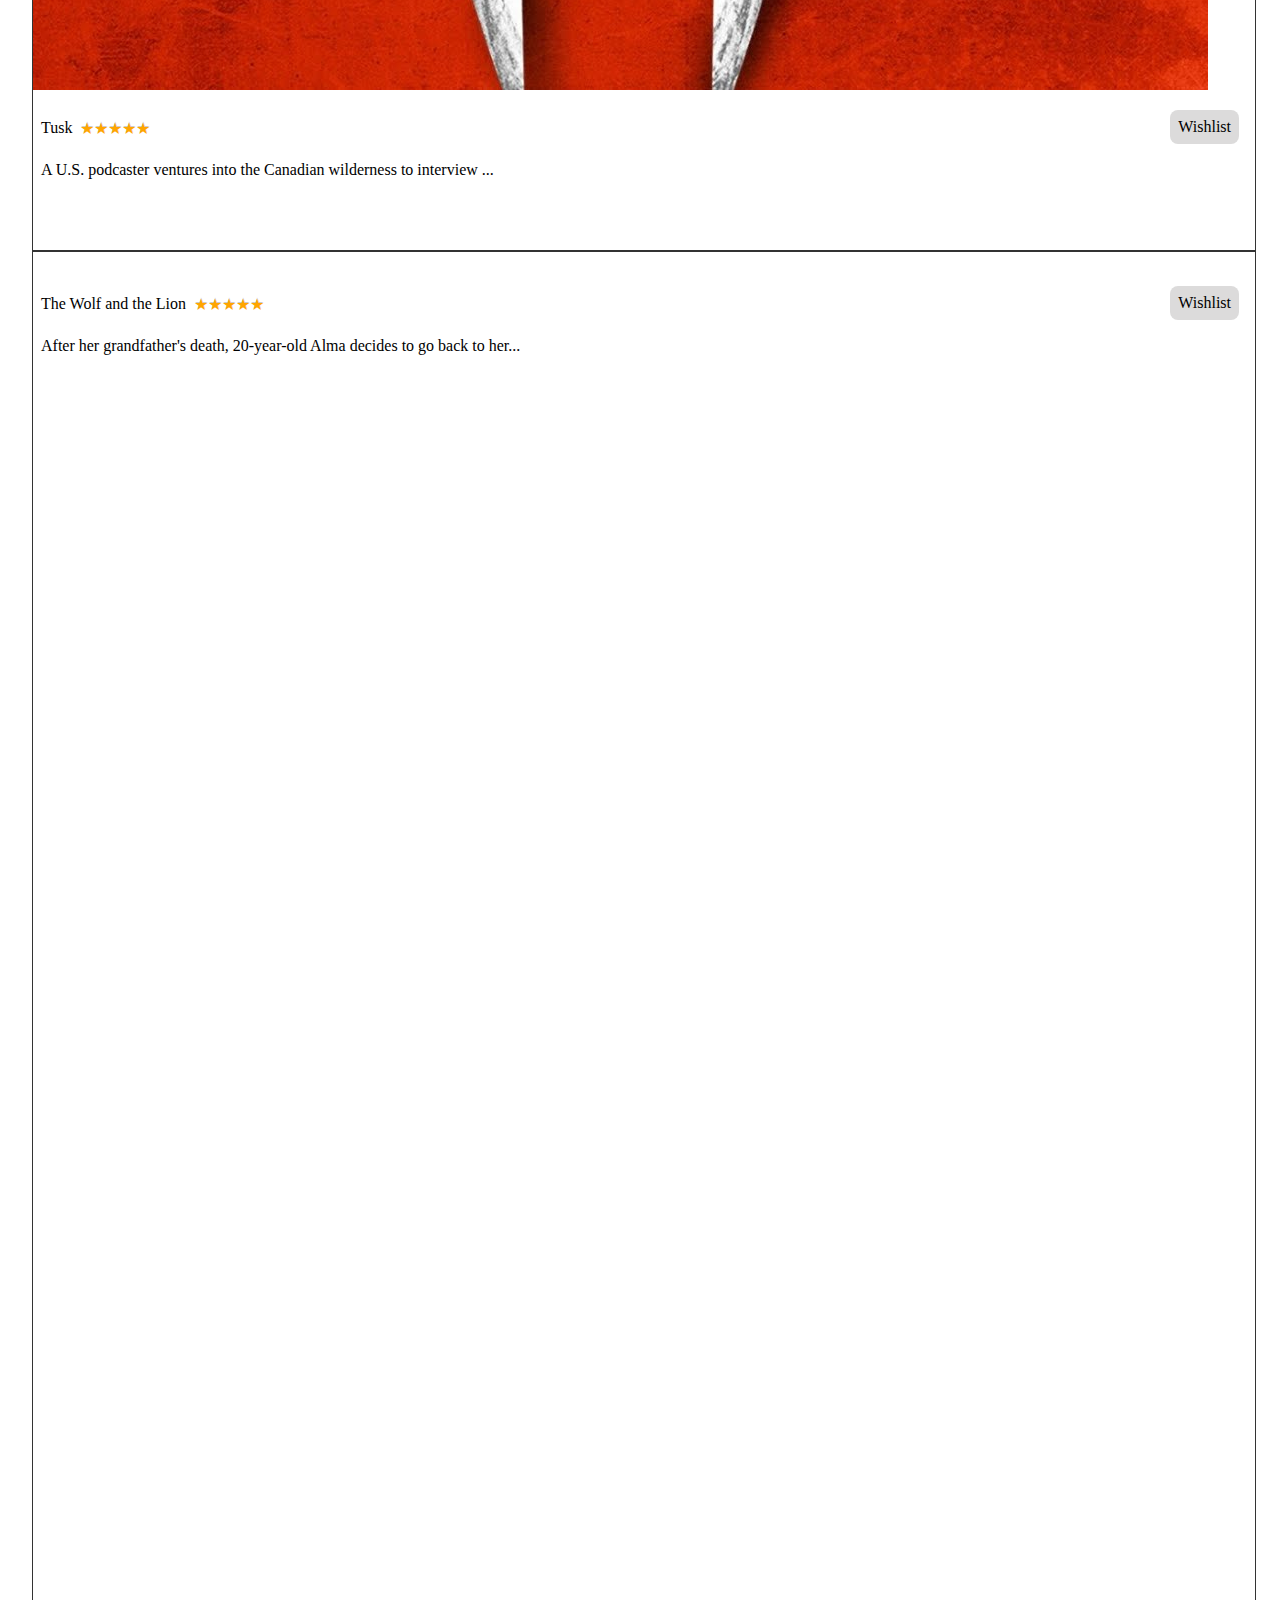
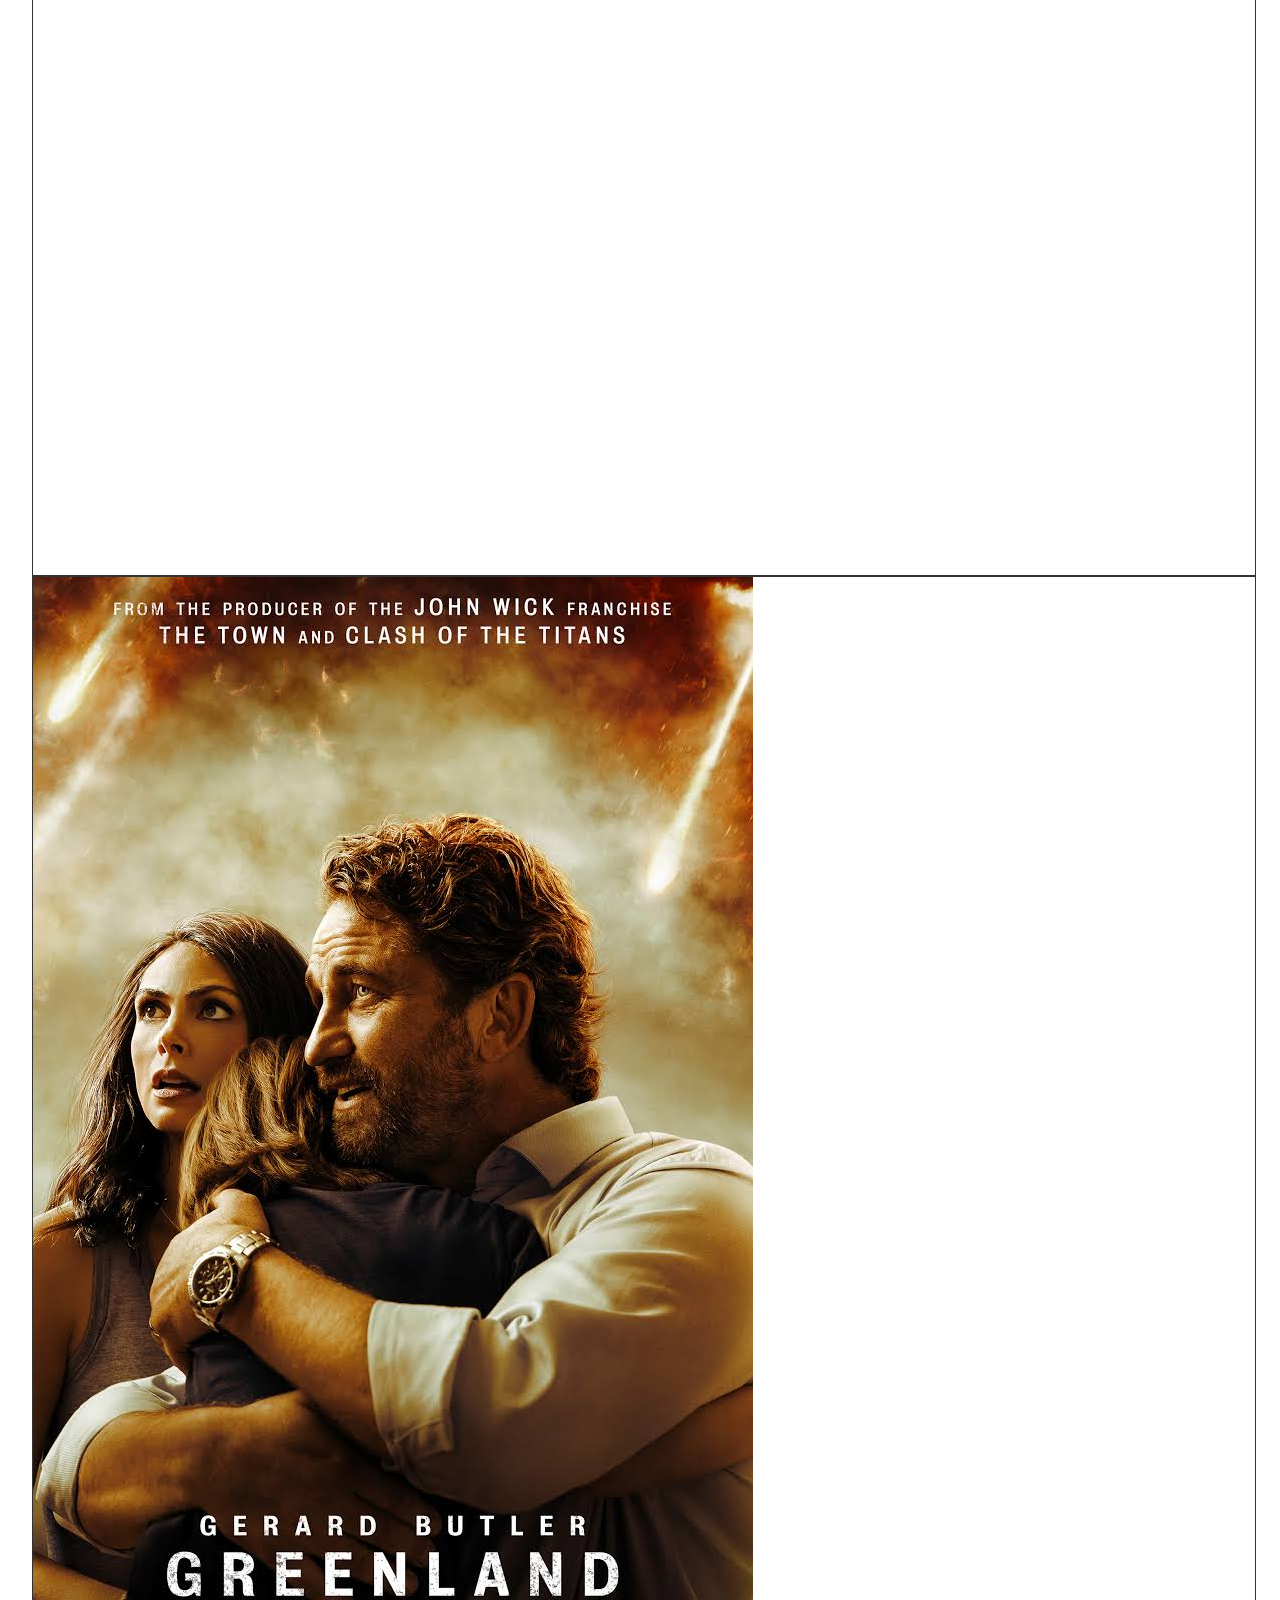
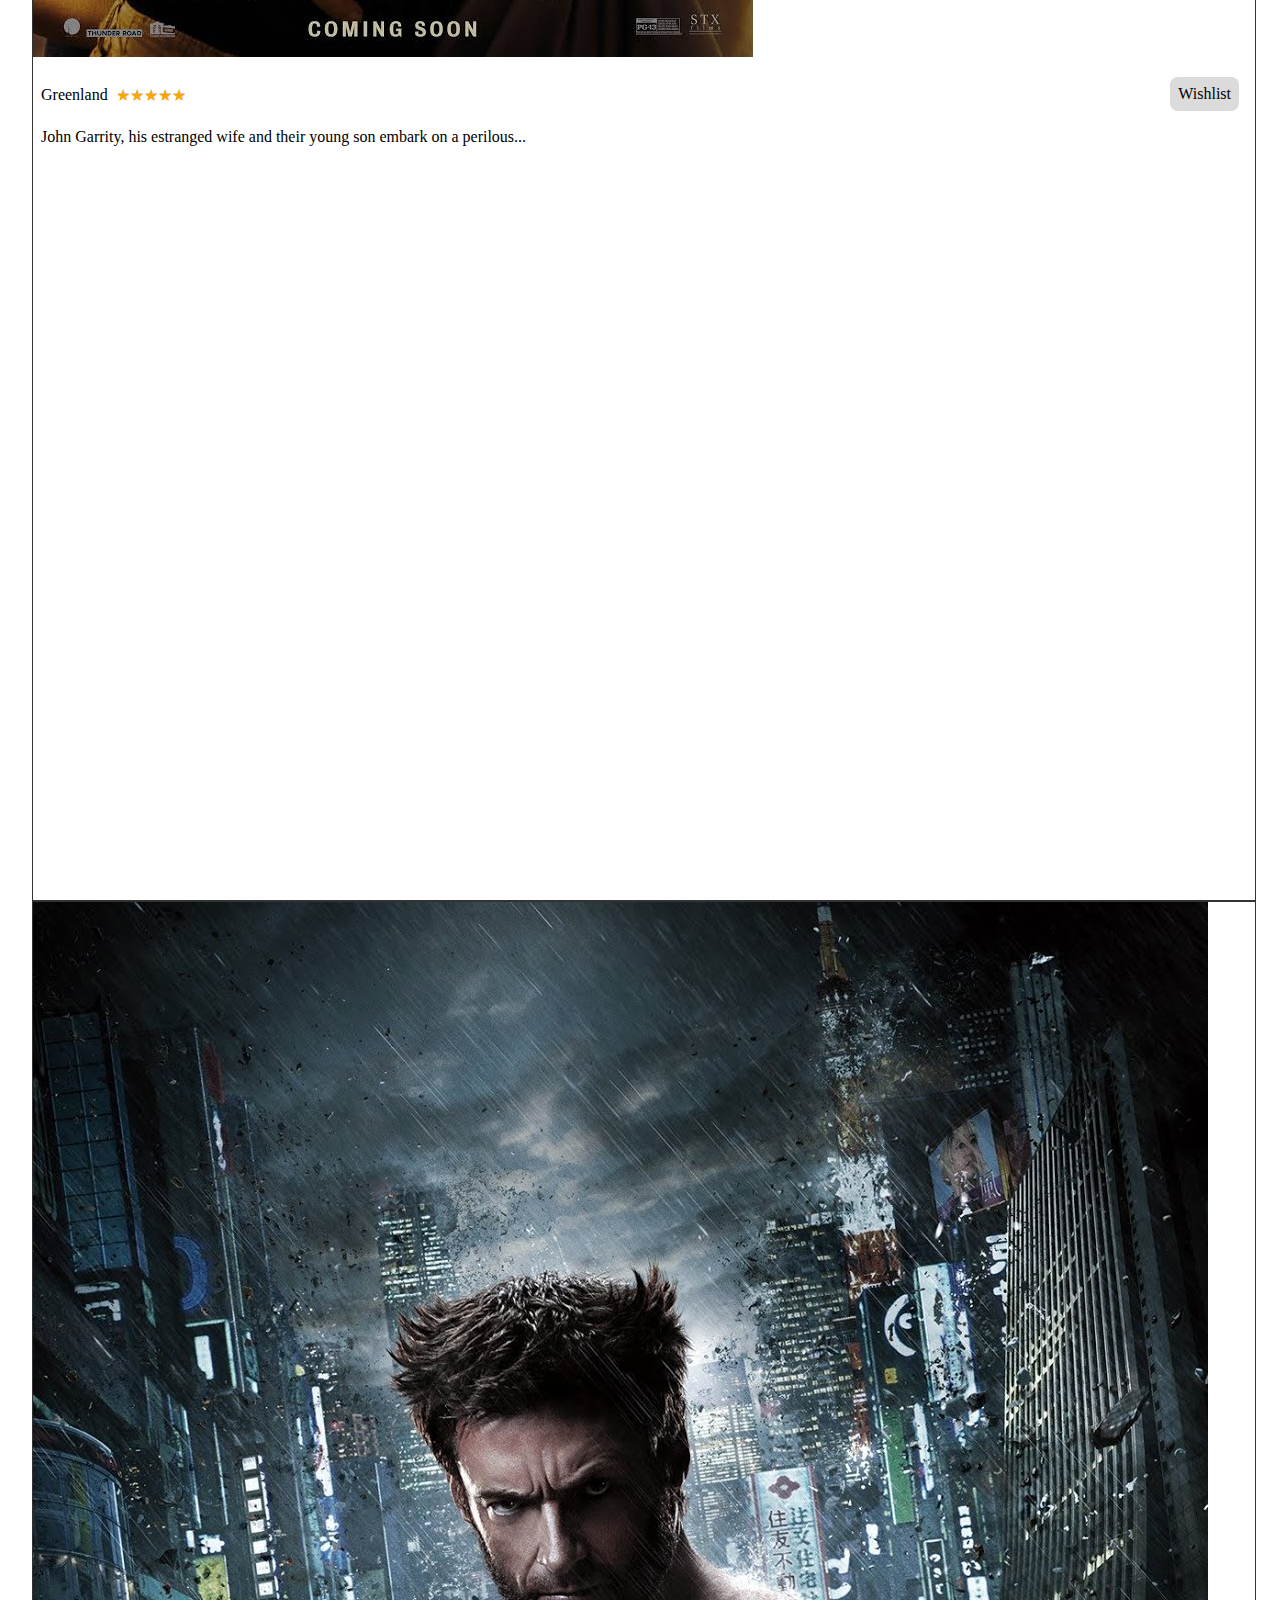
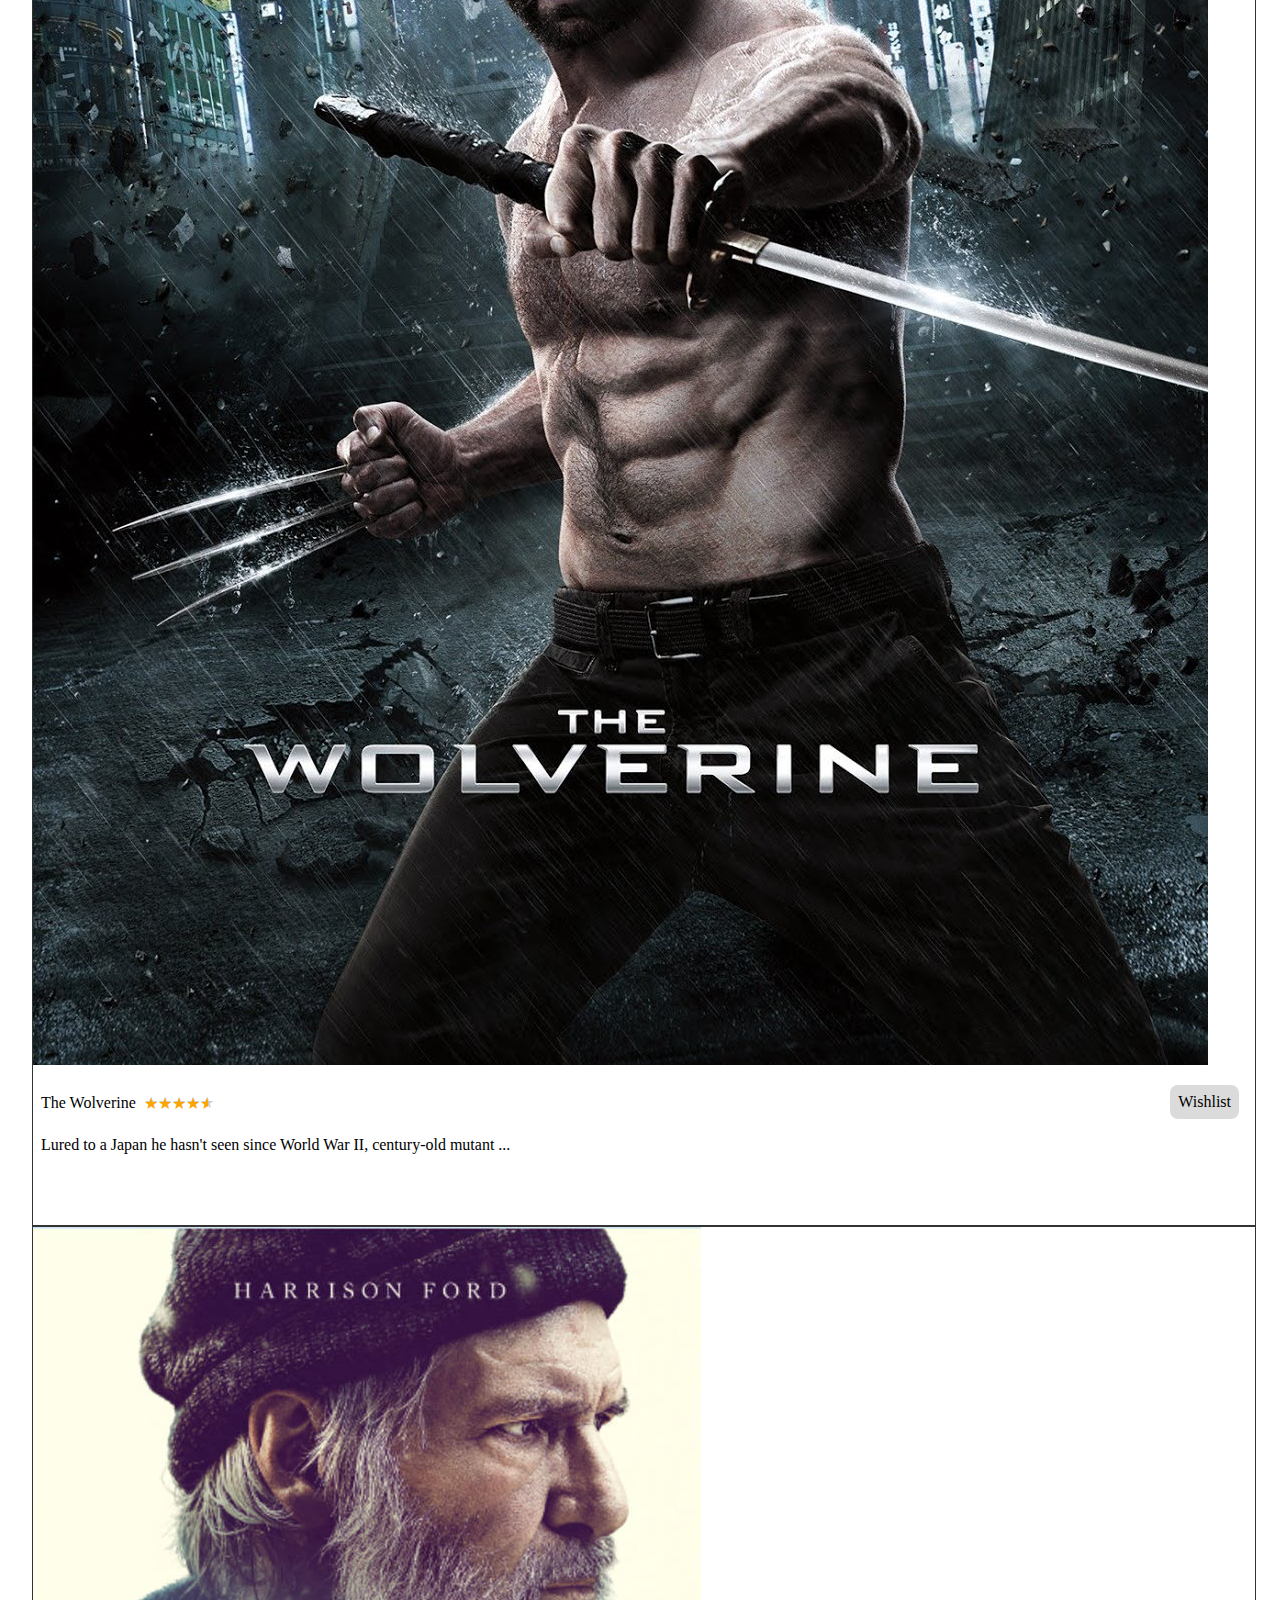
==== commit a7c01e9f: "index_login.html" ====
--- a/index_login.html
+++ b/index_login.html
@@ -39,100 +39,100 @@
                             <a href="./detail.html/detail_Falcon.html"><img src="./img/Google/Falcon_Lake.png" alt=""></a>
                             <div class="movieDes">
                                 <div class="movieFlex">
-                                    <p>Rates<span class="movieStar"></span></p>
-                                    <a class="movieBtn" id="movieBtn">Wishlist</a>
-                                </div>
-                                <p class="movieSum">Lorem ipsum dolor sit amet, consectetur adipiscing elit</p>
+                                    <p>Falcon Lake<span class="movieStar"></span></p>
+                                    <a class="movieBtn" id="movieBtn">Wishlist</a>
+                                </div>
+                                <p class="movieSum">Bastien and Chloé spend summer vacation with their families ...</p>
                             </div>
                         </li>
                         <li class="movieCard swiper-slide">
                             <a href="./detail.html/detail_Crisis.html"><img src="./img/Google/Crisis.png" alt="" class="movieImg"></a>
                             <div class="movieDes">
                                 <div class="movieFlex">
-                                    <p>Rates<span class="movieStar"></span></p>
-                                    <a class="movieBtn" id="movieBtn">Wishlist</a>
-                                </div>
-                                <p class="movieSum">Lorem ipsum dolor sit amet, consectetur adipiscing elit</p>
+                                    <p>Crisis<span class="movieStar"></span></p>
+                                    <a class="movieBtn" id="movieBtn">Wishlist</a>
+                                </div>
+                                <p class="movieSum">A drug trafficker organizes a smuggling operation while a ...</p>
                             </div>
                         </li>
                         <li class="movieCard swiper-slide">
                             <a href="./detail.html/detail_Ava.html"><img src="./img/Google/Ava.png" alt=""></a>
                             <div class="movieDes">
                                 <div class="movieFlex">
-                                    <p>Rates<span class="movieStar"></span></p>
-                                    <a class="movieBtn" id="movieBtn">Wishlist</a>
-                                </div>
-                                <p class="movieSum">Lorem ipsum dolor sit amet, consectetur adipiscing elit</p>
+                                    <p>Ava<span class="movieStar"></span></p>
+                                    <a class="movieBtn" id="movieBtn">Wishlist</a>
+                                </div>
+                                <p class="movieSum">An assassin becomes marked for death by her own black ops organ...</p>
                             </div>
                         </li>
                         <li class="movieCard swiper-slide">
                             <a href="./detail.html/detail_Ice_Road.html"><img src="./img/Google/The_Ice_Road.png" alt=""></a>
                             <div class="movieDes">
                                 <div class="movieFlex">
-                                    <p>Rates<span class="movieStar"></span></p>
-                                    <a class="movieBtn" id="movieBtn">Wishlist</a>
-                                </div>
-                                <p class="movieSum">Lorem ipsum dolor sit amet, consectetur adipiscing elit</p>
+                                    <p>The Ice Road<span class="movieStar"></span></p>
+                                    <a class="movieBtn" id="movieBtn">Wishlist</a>
+                                </div>
+                                <p class="movieSum">After a remote diamond mine collapses in the far northern regions ...</p>
                             </div>
                         </li>
                         <li class="movieCard swiper-slide">
                             <a href="./detail.html/detail_Tusk.html"><img src="./img/Google/Tusk.png" alt=""></a>
                             <div class="movieDes">
                                 <div class="movieFlex">
-                                    <p>Rates<span class="movieStar"></span></p>
-                                    <a class="movieBtn" id="movieBtn">Wishlist</a>
-                                </div>
-                                <p class="movieSum">Lorem ipsum dolor sit amet, consectetur adipiscing elit</p>
+                                    <p>Tusk<span class="movieStar"></span></p>
+                                    <a class="movieBtn" id="movieBtn">Wishlist</a>
+                                </div>
+                                <p class="movieSum">A U.S. podcaster ventures into the Canadian wilderness to interview ...</p>
                             </div>
                         </li>
                         <li class="movieCard swiper-slide">
                             <a href="./detail.html/detail_wolf_and_the_lion.html"><img src="./img/Google/The_Wolf_and_the_Lion.png" alt=""></a>
                             <div class="movieDes">
                                 <div class="movieFlex">
-                                    <p>Rates<span class="movieStar"></span></p>
-                                    <a class="movieBtn" id="movieBtn">Wishlist</a>
-                                </div>
-                                <p class="movieSum">Lorem ipsum dolor sit amet, consectetur adipiscing elit</p>
+                                    <p>The Wolf and the Lion<span class="movieStar"></span></p>
+                                    <a class="movieBtn" id="movieBtn">Wishlist</a>
+                                </div>
+                                <p class="movieSum">After her grandfather's death, 20-year-old Alma decides to go back to her...</p>
                             </div>
                         </li>
                         <li class="movieCard swiper-slide">
                             <a href="./detail.html/detail_Gleenland.html"><img src="./img/Google/Greenland.png" alt=""></a>
                             <div class="movieDes">
                                 <div class="movieFlex">
-                                    <p>Rates<span class="movieStar"></span></p>
-                                    <a class="movieBtn" id="movieBtn">Wishlist</a>
-                                </div>
-                                <p class="movieSum">Lorem ipsum dolor sit amet, consectetur adipiscing elit</p>
+                                    <p>Greenland<span class="movieStar"></span></p>
+                                    <a class="movieBtn" id="movieBtn">Wishlist</a>
+                                </div>
+                                <p class="movieSum">John Garrity, his estranged wife and their young son embark on a perilous...</p>
                             </div>
                         </li>
                         <li class="movieCard swiper-slide">
                             <a href="./detail.html/detail_Wolveline.html"><img src="./img/Google/The_Wolverine.png" alt=""></a>
                             <div class="movieDes">
                                 <div class="movieFlex">
-                                    <p>Rates<span class="movieStar"></span></p>
-                                    <a class="movieBtn" id="movieBtn">Wishlist</a>
-                                </div>
-                                <p class="movieSum">Lorem ipsum dolor sit amet, consectetur adipiscing elit</p>
+                                    <p>The Wolverine<span class="movieStar"></span></p>
+                                    <a class="movieBtn" id="movieBtn">Wishlist</a>
+                                </div>
+                                <p class="movieSum">Lured to a Japan he hasn't seen since World War II, century-old mutant ...</p>
                             </div>
                         </li>
                         <li class="movieCard swiper-slide">
                             <a href="./detail.html/detail_Call_of_the_Wild.html"><img src="./img/Google/The_Call_of_the_Wild.png" alt=""></a>
                             <div class="movieDes">
                                 <div class="movieFlex">
-                                    <p>Rates<span class="movieStar"></span></p>
-                                    <a class="movieBtn" id="movieBtn">Wishlist</a>
-                                </div>
-                                <p class="movieSum">Lorem ipsum dolor sit amet, consectetur adipiscing elit</p>
+                                    <p>The Call of the Wild<span class="movieStar"></span></p>
+                                    <a class="movieBtn" id="movieBtn">Wishlist</a>
+                                </div>
+                                <p class="movieSum">Buck is a big-hearted dog whose blissful domestic life gets turned ...</p>
                             </div>
                         </li>
                         <li class="movieCard swiper-slide">
                             <a href="./detail.html/detail_Little_Italy.html"><img src="./img/Google/Little_Italy.png" alt=""></a>
                             <div class="movieDes">
                                 <div class="movieFlex">
-                                    <p>Rates<span class="movieStar"></span></p>
-                                    <a class="movieBtn" id="movieBtn">Wishlist</a>
-                                </div>
-                                <p class="movieSum">Lorem ipsum dolor sit amet, consectetur adipiscing elit</p>
+                                    <p>Little Italy<span class="movieStar"></span></p>
+                                    <a class="movieBtn" id="movieBtn">Wishlist</a>
+                                </div>
+                                <p class="movieSum">Leo Campo and Nikki Angioli are the respective son and daughter of...</p>
                             </div>
                         </li>
                     </ul>
@@ -151,100 +151,100 @@
                             <a href="./detail.html/detail_The_Batman.html"><img src="./img/Netflix/The_Batman.png" alt=""></a>
                             <div class="movieDes">
                                 <div class="movieFlex">
-                                    <p>Rates<span class="movieStar"></span></p>
-                                    <a class="movieBtn" id="movieBtn">Wishlist</a>
-                                </div>
-                                <p class="movieSum">Lorem ipsum dolor sit amet, consectetur adipiscing elit</p>
+                                    <p>The Batman<span class="movieStar"></span></p>
+                                    <a class="movieBtn" id="movieBtn">Wishlist</a>
+                                </div>
+                                <p class="movieSum">Batman ventures into Gotham City's underworld when a sadistic killer...</p>
                             </div>
                         </li>
                         <li class="movieCard swiper-slide">
                             <a href="./detail.html/detail_The_Out_Laws.html"><img src="./img/Netflix/The_Out_Laws.png" alt=""></a>
                             <div class="movieDes">
                                 <div class="movieFlex">
-                                    <p>Rates<span class="movieStar"></span></p>
-                                    <a class="movieBtn" id="movieBtn">Wishlist</a>
-                                </div>
-                                <p class="movieSum">Lorem ipsum dolor sit amet, consectetur adipiscing elit</p>
+                                    <p>The Out-Laws<span class="movieStar"></span></p>
+                                    <a class="movieBtn" id="movieBtn">Wishlist</a>
+                                </div>
+                                <p class="movieSum">Owen Browning is a straight-laced bank manager about to marry the love...</p>
                             </div>
                         </li>
                         <li class="movieCard swiper-slide">
                             <a href="./detail.html/detail_Unknown_Cave_of_Bones.html"><img src="./img/Netflix/Unknown_Cave_of_Bones.png" alt=""></a>
                             <div class="movieDes">
                                 <div class="movieFlex">
-                                    <p>Rates<span class="movieStar"></span></p>
-                                    <a class="movieBtn" id="movieBtn">Wishlist</a>
-                                </div>
-                                <p class="movieSum">Lorem ipsum dolor sit amet, consectetur adipiscing elit</p>
+                                    <p>Unknown: Cave of Bones<span class="movieStar"></span></p>
+                                    <a class="movieBtn" id="movieBtn">Wishlist</a>
+                                </div>
+                                <p class="movieSum">Journey to South Africa’s Cradle of Mankind, where Paleoanthropologist...</p>
                             </div>
                         </li>
                         <li class="movieCard swiper-slide">
                             <a href="./detail.html/detail_Bird_Box_Barcelona.html"><img src="./img/Netflix/Bird_Box_Barcelona.png" alt=""></a>
                             <div class="movieDes">
                                 <div class="movieFlex">
-                                    <p>Rates<span class="movieStar"></span></p>
-                                    <a class="movieBtn" id="movieBtn">Wishlist</a>
-                                </div>
-                                <p class="movieSum">Lorem ipsum dolor sit amet, consectetur adipiscing elit</p>
+                                    <p>Bird Box Barcelona<span class="movieStar"></span></p>
+                                    <a class="movieBtn" id="movieBtn">Wishlist</a>
+                                </div>
+                                <p class="movieSum">After a mysterious force decimates the world's population, Sebastian must...</p>
                             </div>
                         </li>
                         <li class="movieCard swiper-slide">
                             <a href="./detail.html/detail_Escape_Room.html"><img src="./img/Netflix/Escape_Room.png" alt=""></a>
                             <div class="movieDes">
                                 <div class="movieFlex">
-                                    <p>Rates<span class="movieStar"></span></p>
-                                    <a class="movieBtn" id="movieBtn">Wishlist</a>
-                                </div>
-                                <p class="movieSum">Lorem ipsum dolor sit amet, consectetur adipiscing elit</p>
+                                    <p>Escape Room<span class="movieStar"></span></p>
+                                    <a class="movieBtn" id="movieBtn">Wishlist</a>
+                                </div>
+                                <p class="movieSum">Six people unwittingly find themselves locked in another series of escape...</p>
                             </div>
                         </li>
                         <li class="movieCard swiper-slide">
                             <a href="./detail.html/detail_Fist_Fight.html"><img src="./img/Netflix/Fist_Fight.png" alt=""></a>
                             <div class="movieDes">
                                 <div class="movieFlex">
-                                    <p>Rates<span class="movieStar"></span></p>
-                                    <a class="movieBtn" id="movieBtn">Wishlist</a>
-                                </div>
-                                <p class="movieSum">Lorem ipsum dolor sit amet, consectetur adipiscing elit</p>
+                                    <p>Fist Fight<span class="movieStar"></span></p>
+                                    <a class="movieBtn" id="movieBtn">Wishlist</a>
+                                </div>
+                                <p class="movieSum">On the last day before summer vacation, high school teacher Andy Campbell...</p>
                             </div>
                         </li>
                         <li class="movieCard swiper-slide">
                             <a href="./detail.html/detail_Captain_Underpants.html"><img src="./img/Netflix/Captain_Underpants.png" alt=""></a>
                             <div class="movieDes">
                                 <div class="movieFlex">
-                                    <p>Rates<span class="movieStar"></span></p>
-                                    <a class="movieBtn" id="movieBtn">Wishlist</a>
-                                </div>
-                                <p class="movieSum">Lorem ipsum dolor sit amet, consectetur adipiscing elit</p>
+                                    <p>Captain Underpants<span class="movieStar"></span></p>
+                                    <a class="movieBtn" id="movieBtn">Wishlist</a>
+                                </div>
+                                <p class="movieSum">George Beard and Harold Hutchins are two overly imaginative pranksters who...</p>
                             </div>
                         </li>
                         <li class="movieCard swiper-slide">
                             <a href="./detail.html/detail_Dungeosn_and_Dragons.html"><img src="./img/Netflix/Dungeosn_and_Dragons.png" alt=""></a>
                             <div class="movieDes">
                                 <div class="movieFlex">
-                                    <p>Rates<span class="movieStar"></span></p>
-                                    <a class="movieBtn" id="movieBtn">Wishlist</a>
-                                </div>
-                                <p class="movieSum">Lorem ipsum dolor sit amet, consectetur adipiscing elit</p>
+                                    <p>Dungeons & Dragons<span class="movieStar"></span></p>
+                                    <a class="movieBtn" id="movieBtn">Wishlist</a>
+                                </div>
+                                <p class="movieSum">A charming thief and a band of unlikely adventurers embark on an epic quest...</p>
                             </div>
                         </li>
                         <li class="movieCard swiper-slide">
                             <a href="./detail.html/detail_On_The_Line.html"><img src="./img/Netflix/On_The_Line.png" alt=""></a>
                             <div class="movieDes">
                                 <div class="movieFlex">
-                                    <p>Rates<span class="movieStar"></span></p>
-                                    <a class="movieBtn" id="movieBtn">Wishlist</a>
-                                </div>
-                                <p class="movieSum">Lorem ipsum dolor sit amet, consectetur adipiscing elit</p>
+                                    <p>On the Line<span class="movieStar"></span></p>
+                                    <a class="movieBtn" id="movieBtn">Wishlist</a>
+                                </div>
+                                <p class="movieSum">A provocative and edgy radio host must play a dangerous game of cat and mouse...</p>
                             </div>
                         </li>
                         <li class="movieCard swiper-slide">
                             <a href="./detail.html/detail_The_Deepest_Breath.html"><img src="./img/Netflix/The_Deepest_Breath.png" alt=""></a>
                             <div class="movieDes">
                                 <div class="movieFlex">
-                                    <p>Rates<span class="movieStar"></span></p>
-                                    <a class="movieBtn" id="movieBtn">Wishlist</a>
-                                </div>
-                                <p class="movieSum">Lorem ipsum dolor sit amet, consectetur adipiscing elit</p>
+                                    <p>The Deepest Breath<span class="movieStar"></span></p>
+                                    <a class="movieBtn" id="movieBtn">Wishlist</a>
+                                </div>
+                                <p class="movieSum">A free diver trains to break a world record with the help of an expert safety...</p>
                             </div>
                         </li>
                     </ul>
@@ -264,4 +264,4 @@
         </script>
 </body>
 
-</html>+</html>
